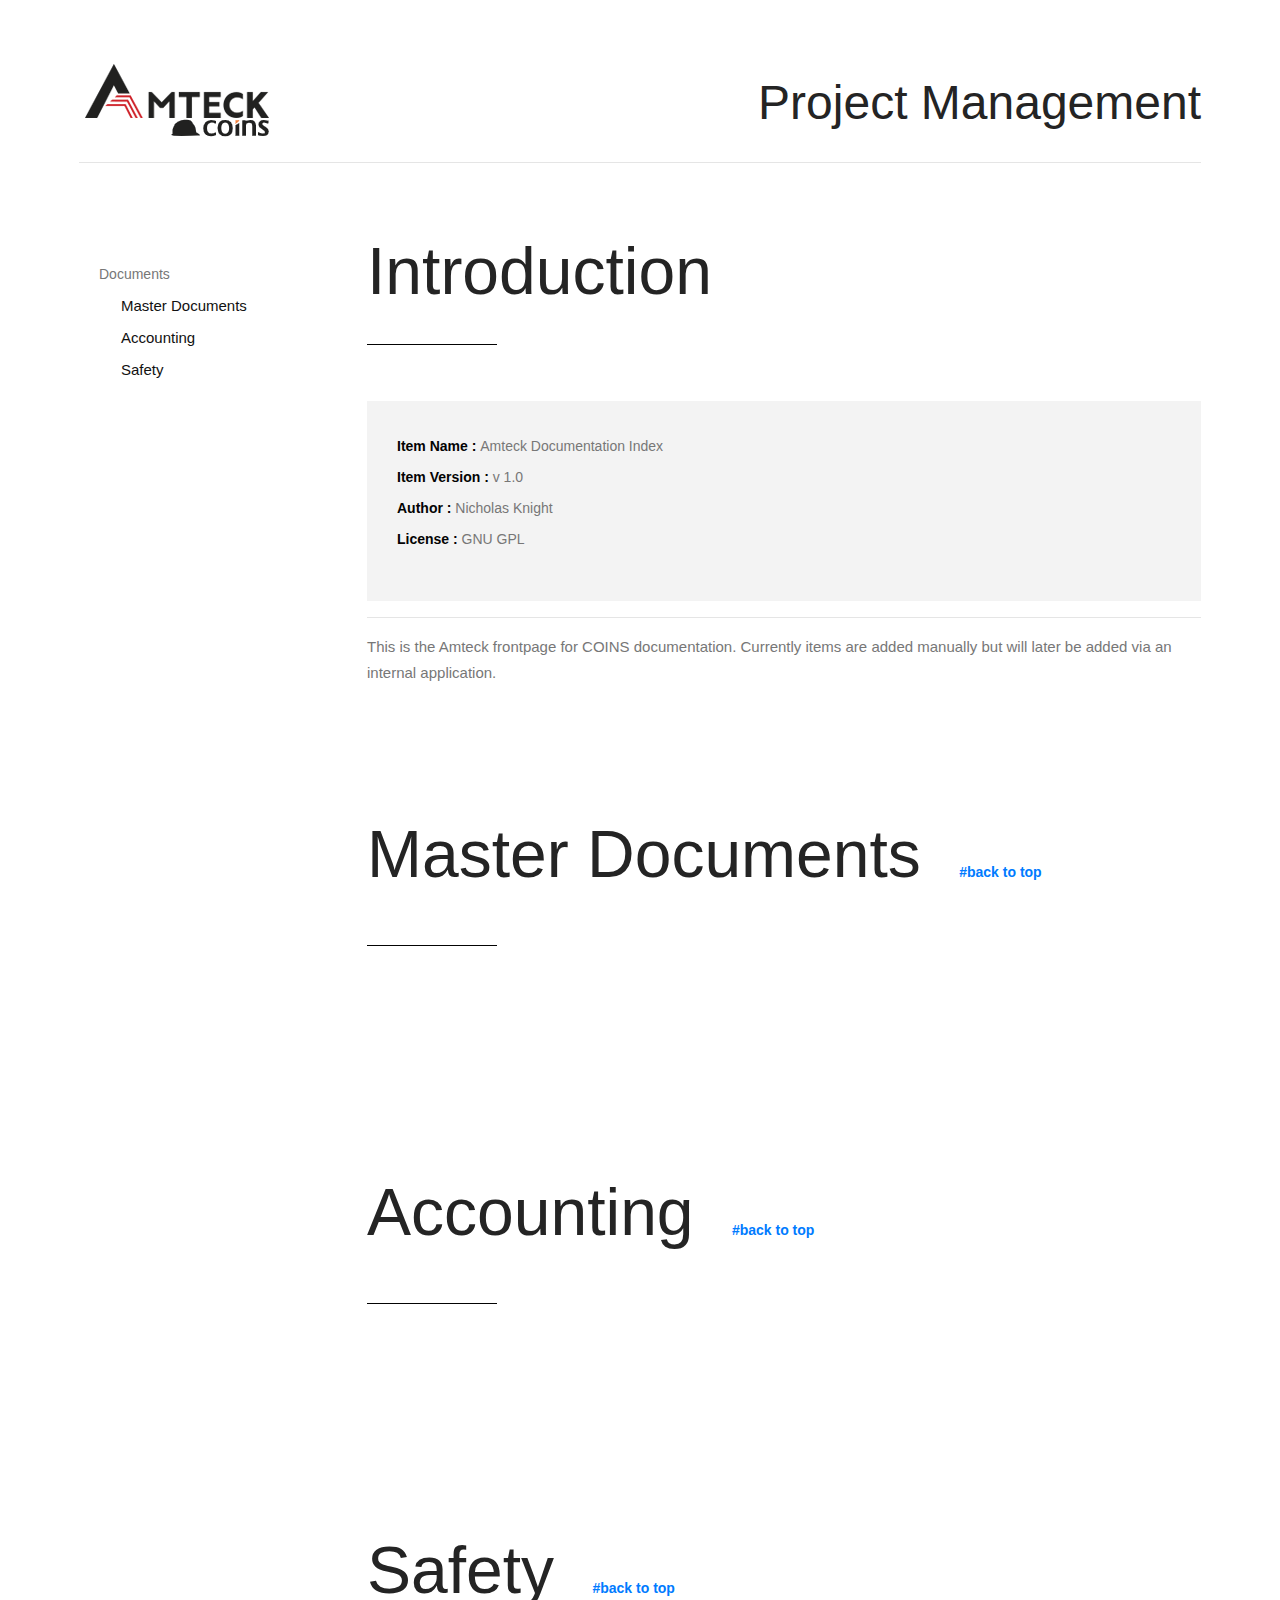
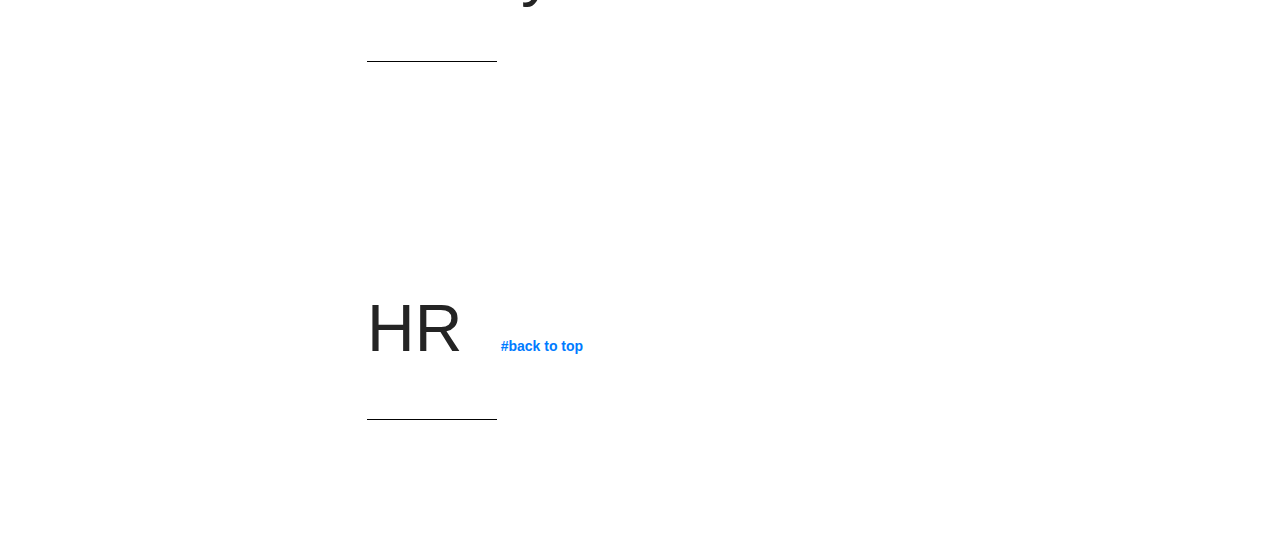
==== pm.html @ 6f6b6039 "sdfs" ====
<!DOCTYPE html>
<!--[if lt IE 7 ]><html class="ie ie6" lang="en"> <![endif]-->
<!--[if IE 7 ]><html class="ie ie7" lang="en"> <![endif]-->
<!--[if IE 8 ]><html class="ie ie8" lang="en"> <![endif]-->
<!--[if (gte IE 9)|!(IE)]><!-->
<html lang="en">
<!--<![endif]-->

<head>

    <meta charset="utf-8">
    <meta http-equiv="X-UA-Compatible" content="IE=edge">
    <meta name="viewport" content="width=device-width, initial-scale=1, maximum-scale=1">
    <meta name="description" content="">
    <meta name="author" content="">
    <meta name="keywords" content="">

    <title>Adding New Documentation | Documentation by Nicholas Knight</title>

    <!-- <base href="https://amteck.github.io/documentation" target="_blank"> -->

    <link rel="shortcut icon" href="images/favicon.ico" type="image/x-icon">

    <link rel="stylesheet" type="text/css" href="fonts/font-awesome-4.3.0/css/font-awesome.min.css">
    <link rel="stylesheet" type="text/css" href="css/stroke.css">
    <link rel="stylesheet" type="text/css" href="css/bootstrap.min.css">
    <link rel="stylesheet" type="text/css" href="css/animate.css">
    <link rel="stylesheet" type="text/css" href="css/prettyPhoto.css">
    <link rel="stylesheet" type="text/css" href="css/style.css">

    <link rel="stylesheet" type="text/css" href="js/syntax-highlighter/styles/shCore.css" media="all">
    <link rel="stylesheet" type="text/css" href="js/syntax-highlighter/styles/shThemeRDark.css" media="all">

    <!-- CUSTOM -->
    <link rel="stylesheet" type="text/css" href="css/custom.css">

    <!-- HTML5 shim and Respond.js for IE8 support of HTML5 elements and media queries -->
    <!--[if lt IE 9]>
      <script src="https://oss.maxcdn.com/html5shiv/3.7.2/html5shiv.min.js"></script>
      <script src="https://oss.maxcdn.com/respond/1.4.2/respond.min.js"></script>
    <![endif]-->

    

</head>

<body>
    <div id="wrapper">
        <div class="container">
            <section id="top" class="section docs-heading">
                <div class="row">
                    <div class="col">
                        <img src="images/logo.png" class="float-left">
                    </div>
                    <div class="col">
                        <div class="big-title float-sm-right">
                            <h1>Project Management</h1>
                        </div>
                    </div>
                </div>
                <hr>
            </section>

            <div class="row">

                <div class="col-md-3">
                    <nav class="docs-sidebar" data-spy="affix" data-offset-top="300" data-offset-bottom="200" role="navigation">
                        <ul class="nav">
                            <li>Documents</li>
                            <li><a href="#md">Master Documents</a></li>
                            <li><a href="#accnt">Accounting</a></li>
                            <li><a href="#safety">Safety</a></li><br><br>
                        </ul>
                    </nav >
                </div>
                <div class="col-md-9">
                    <section class="welcome">

                        <div class="row">
                            <div class="col-md-12 left-align">
                                <h2 class="dark-text">Introduction<hr></h2>
                                <div class="row">

                                    <div class="col-md-12 full">
                                        <div class="intro1">
                                            <ul>
                                                <li><strong>Item Name : </strong>Amteck Documentation Index</li>
                                                <li><strong>Item Version : </strong> v 1.0</li>
                                                <li><strong>Author  : </strong> Nicholas Knight</li>
                                                <li><strong>License : </strong> GNU GPL</li>
                                            </ul>
                                        </div>

                                        <hr>
                                        <div>
                                            <p>This is the Amteck frontpage for COINS documentation. Currently items are added manually but will later be added via an internal application.</p>
                                        </div>
                                    </div>

                                </div>
                                <!-- end row -->
                            </div>
                        </div>
                    </section>

                    <section id="md" class="section">

                        <div class="row">
                            <div class="col-md-12 left-align">
                                <h2 class="dark-text">Master Documents <a href="#top">#back to top</a><hr></h2>
                            </div>
                            <!-- end col -->
                        </div>
                        <!-- end row -->

                        <div class="row">
                            <div class="col-md-4">
                                
                            </div>

                            <div class="col-md-4">
                                
                            </div>

                            <div class="col-md-4">
                                
                            </div>
                            <!-- end col -->
                        </div>
                        <!-- end row -->
                    </section>

                    <section id="accnt" class="section">

                        <div class="row">
                            <div class="col-md-12 left-align">
                                <h2 class="dark-text">Accounting <a href="#top">#back to top</a><hr></h2>
                            </div>
                            <!-- end col -->
                        </div>
                        <!-- end row -->

                        <div class="row">
                            <div class="col-md-4">
                                
                            </div>

                            <div class="col-md-4">
                                
                            </div>

                            <div class="col-md-4">
                                
                            </div>
                            <!-- end col -->
                        </div>
                        <!-- end row -->
                    </section>

                    <section id="safety" class="section">

                        <div class="row">
                            <div class="col-md-12 left-align">
                                <h2 class="dark-text">Safety <a href="#top">#back to top</a><hr></h2>
                            </div>
                            <!-- end col -->
                        </div>
                        <!-- end row -->

                        <div class="row">
                            <div class="col-md-4">
                                
                            </div>

                            <div class="col-md-4">
                                
                            </div>

                            <div class="col-md-4">
                                
                            </div>
                            <!-- end col -->
                        </div>
                        <!-- end row -->
                    </section>

                    <section id="hr" class="section">

                        <div class="row">
                            <div class="col-md-12 left-align">
                                <h2 class="dark-text">HR <a href="#top">#back to top</a><hr></h2>
                            </div>
                            <!-- end col -->
                        </div>
                        <!-- end row -->

                        <div class="row">
                            <div class="col-md-4">
                                
                            </div>

                            <div class="col-md-4">
                                
                            </div>

                            <div class="col-md-4">
                                
                            </div>
                            <!-- end col -->
                        </div>
                        <!-- end row -->
                    </section>

                    <!-- end section -->
                </div>
                <!-- // end .col -->

            </div>
            <!-- // end .row -->

        </div>
        <!-- // end container -->
    </div>







    <!-- end wrapper -->

    <script src="js/jquery.min.js"></script>
    <script src="js/bootstrap.min.js"></script>
    <script src="js/retina.js"></script>
    <script src="js/jquery.fitvids.js"></script>
    <script src="js/wow.js"></script>
    <script src="js/jquery.prettyPhoto.js"></script>

    <!-- CUSTOM PLUGINS -->
    <script src="js/custom.js"></script>
    <script src="js/main.js"></script>

    <script src="js/syntax-highlighter/scripts/shCore.js"></script>
    <script src="js/syntax-highlighter/scripts/shBrushXml.js"></script>
    <script src="js/syntax-highlighter/scripts/shBrushCss.js"></script>
    <script src="js/syntax-highlighter/scripts/shBrushJScript.js"></script>

</body>

</html>
---- css/stroke.css ----
@font-face {
	font-family: 'Stroke-Gap-Icons';
	src: url('../fonts/Stroke-Gap-Icons.eot');
	src: url('../fonts/Stroke-Gap-Icons.svg');
	src: url('../fonts/Stroke-Gap-Icons.ttf');
	src: url('../fonts/Stroke-Gap-Icons.woff');
}
@font-face {
	font-family: 'Stroke-Gap-Icons';
	src: url([data-uri]) format('truetype'),
		 url([data-uri]) format('woff');
	font-weight: normal;
	font-style: normal;
}

.icon {
	font-family: 'Stroke-Gap-Icons';
	speak: none;
	font-style: normal;
	font-weight: normal;
	font-variant: normal;
	text-transform: none;
	line-height: 1;

	/* Better Font Rendering =========== */
	-webkit-font-smoothing: antialiased;
	-moz-osx-font-smoothing: grayscale;
}

.icon-WorldWide:before {
	content: "\e600";
}
.icon-WorldGlobe:before {
	content: "\e601";
}
.icon-Underpants:before {
	content: "\e602";
}
.icon-Tshirt:before {
	content: "\e603";
}
.icon-Trousers:before {
	content: "\e604";
}
.icon-Tie:before {
	content: "\e605";
}
.icon-TennisBall:before {
	content: "\e606";
}
.icon-Telesocpe:before {
	content: "\e607";
}
.icon-Stop:before {
	content: "\e608";
}
.icon-Starship:before {
	content: "\e609";
}
.icon-Starship2:before {
	content: "\e60a";
}
.icon-Speaker:before {
	content: "\e60b";
}
.icon-Speaker2:before {
	content: "\e60c";
}
.icon-Soccer:before {
	content: "\e60d";
}
.icon-Snikers:before {
	content: "\e60e";
}
.icon-Scisors:before {
	content: "\e60f";
}
.icon-Puzzle:before {
	content: "\e610";
}
.icon-Printer:before {
	content: "\e611";
}
.icon-Pool:before {
	content: "\e612";
}
.icon-Podium:before {
	content: "\e613";
}
.icon-Play:before {
	content: "\e614";
}
.icon-Planet:before {
	content: "\e615";
}
.icon-Pause:before {
	content: "\e616";
}
.icon-Next:before {
	content: "\e617";
}
.icon-MusicNote2:before {
	content: "\e618";
}
.icon-MusicNote:before {
	content: "\e619";
}
.icon-MusicMixer:before {
	content: "\e61a";
}
.icon-Microphone:before {
	content: "\e61b";
}
.icon-Medal:before {
	content: "\e61c";
}
.icon-ManFigure:before {
	content: "\e61d";
}
.icon-Magnet:before {
	content: "\e61e";
}
.icon-Like:before {
	content: "\e61f";
}
.icon-Hanger:before {
	content: "\e620";
}
.icon-Handicap:before {
	content: "\e621";
}
.icon-Forward:before {
	content: "\e622";
}
.icon-Footbal:before {
	content: "\e623";
}
.icon-Flag:before {
	content: "\e624";
}
.icon-FemaleFigure:before {
	content: "\e625";
}
.icon-Dislike:before {
	content: "\e626";
}
.icon-DiamondRing:before {
	content: "\e627";
}
.icon-Cup:before {
	content: "\e628";
}
.icon-Crown:before {
	content: "\e629";
}
.icon-Column:before {
	content: "\e62a";
}
.icon-Click:before {
	content: "\e62b";
}
.icon-Cassette:before {
	content: "\e62c";
}
.icon-Bomb:before {
	content: "\e62d";
}
.icon-BatteryLow:before {
	content: "\e62e";
}
.icon-BatteryFull:before {
	content: "\e62f";
}
.icon-Bascketball:before {
	content: "\e630";
}
.icon-Astronaut:before {
	content: "\e631";
}
.icon-WineGlass:before {
	content: "\e632";
}
.icon-Water:before {
	content: "\e633";
}
.icon-Wallet:before {
	content: "\e634";
}
.icon-Umbrella:before {
	content: "\e635";
}
.icon-TV:before {
	content: "\e636";
}
.icon-TeaMug:before {
	content: "\e637";
}
.icon-Tablet:before {
	content: "\e638";
}
.icon-Soda:before {
	content: "\e639";
}
.icon-SodaCan:before {
	content: "\e63a";
}
.icon-SimCard:before {
	content: "\e63b";
}
.icon-Signal:before {
	content: "\e63c";
}
.icon-Shaker:before {
	content: "\e63d";
}
.icon-Radio:before {
	content: "\e63e";
}
.icon-Pizza:before {
	content: "\e63f";
}
.icon-Phone:before {
	content: "\e640";
}
.icon-Notebook:before {
	content: "\e641";
}
.icon-Mug:before {
	content: "\e642";
}
.icon-Mastercard:before {
	content: "\e643";
}
.icon-Ipod:before {
	content: "\e644";
}
.icon-Info:before {
	content: "\e645";
}
.icon-Icecream2:before {
	content: "\e646";
}
.icon-Icecream1:before {
	content: "\e647";
}
.icon-Hourglass:before {
	content: "\e648";
}
.icon-Help:before {
	content: "\e649";
}
.icon-Goto:before {
	content: "\e64a";
}
.icon-Glasses:before {
	content: "\e64b";
}
.icon-Gameboy:before {
	content: "\e64c";
}
.icon-ForkandKnife:before {
	content: "\e64d";
}
.icon-Export:before {
	content: "\e64e";
}
.icon-Exit:before {
	content: "\e64f";
}
.icon-Espresso:before {
	content: "\e650";
}
.icon-Drop:before {
	content: "\e651";
}
.icon-Download:before {
	content: "\e652";
}
.icon-Dollars:before {
	content: "\e653";
}
.icon-Dollar:before {
	content: "\e654";
}
.icon-DesktopMonitor:before {
	content: "\e655";
}
.icon-Corkscrew:before {
	content: "\e656";
}
.icon-CoffeeToGo:before {
	content: "\e657";
}
.icon-Chart:before {
	content: "\e658";
}
.icon-ChartUp:before {
	content: "\e659";
}
.icon-ChartDown:before {
	content: "\e65a";
}
.icon-Calculator:before {
	content: "\e65b";
}
.icon-Bread:before {
	content: "\e65c";
}
.icon-Bourbon:before {
	content: "\e65d";
}
.icon-BottleofWIne:before {
	content: "\e65e";
}
.icon-Bag:before {
	content: "\e65f";
}
.icon-Arrow:before {
	content: "\e660";
}
.icon-Antenna2:before {
	content: "\e661";
}
.icon-Antenna1:before {
	content: "\e662";
}
.icon-Anchor:before {
	content: "\e663";
}
.icon-Wheelbarrow:before {
	content: "\e664";
}
.icon-Webcam:before {
	content: "\e665";
}
.icon-Unlinked:before {
	content: "\e666";
}
.icon-Truck:before {
	content: "\e667";
}
.icon-Timer:before {
	content: "\e668";
}
.icon-Time:before {
	content: "\e669";
}
.icon-StorageBox:before {
	content: "\e66a";
}
.icon-Star:before {
	content: "\e66b";
}
.icon-ShoppingCart:before {
	content: "\e66c";
}
.icon-Shield:before {
	content: "\e66d";
}
.icon-Seringe:before {
	content: "\e66e";
}
.icon-Pulse:before {
	content: "\e66f";
}
.icon-Plaster:before {
	content: "\e670";
}
.icon-Plaine:before {
	content: "\e671";
}
.icon-Pill:before {
	content: "\e672";
}
.icon-PicnicBasket:before {
	content: "\e673";
}
.icon-Phone2:before {
	content: "\e674";
}
.icon-Pencil:before {
	content: "\e675";
}
.icon-Pen:before {
	content: "\e676";
}
.icon-PaperClip:before {
	content: "\e677";
}
.icon-On-Off:before {
	content: "\e678";
}
.icon-Mouse:before {
	content: "\e679";
}
.icon-Megaphone:before {
	content: "\e67a";
}
.icon-Linked:before {
	content: "\e67b";
}
.icon-Keyboard:before {
	content: "\e67c";
}
.icon-House:before {
	content: "\e67d";
}
.icon-Heart:before {
	content: "\e67e";
}
.icon-Headset:before {
	content: "\e67f";
}
.icon-FullShoppingCart:before {
	content: "\e680";
}
.icon-FullScreen:before {
	content: "\e681";
}
.icon-Folder:before {
	content: "\e682";
}
.icon-Floppy:before {
	content: "\e683";
}
.icon-Files:before {
	content: "\e684";
}
.icon-File:before {
	content: "\e685";
}
.icon-FileBox:before {
	content: "\e686";
}
.icon-ExitFullScreen:before {
	content: "\e687";
}
.icon-EmptyBox:before {
	content: "\e688";
}
.icon-Delete:before {
	content: "\e689";
}
.icon-Controller:before {
	content: "\e68a";
}
.icon-Compass:before {
	content: "\e68b";
}
.icon-CompassTool:before {
	content: "\e68c";
}
.icon-ClipboardText:before {
	content: "\e68d";
}
.icon-ClipboardChart:before {
	content: "\e68e";
}
.icon-ChemicalGlass:before {
	content: "\e68f";
}
.icon-CD:before {
	content: "\e690";
}
.icon-Carioca:before {
	content: "\e691";
}
.icon-Car:before {
	content: "\e692";
}
.icon-Book:before {
	content: "\e693";
}
.icon-BigTruck:before {
	content: "\e694";
}
.icon-Bicycle:before {
	content: "\e695";
}
.icon-Wrench:before {
	content: "\e696";
}
.icon-Web:before {
	content: "\e697";
}
.icon-Watch:before {
	content: "\e698";
}
.icon-Volume:before {
	content: "\e699";
}
.icon-Video:before {
	content: "\e69a";
}
.icon-Users:before {
	content: "\e69b";
}
.icon-User:before {
	content: "\e69c";
}
.icon-UploadCLoud:before {
	content: "\e69d";
}
.icon-Typing:before {
	content: "\e69e";
}
.icon-Tools:before {
	content: "\e69f";
}
.icon-Tag:before {
	content: "\e6a0";
}
.icon-Speedometter:before {
	content: "\e6a1";
}
.icon-Share:before {
	content: "\e6a2";
}
.icon-Settings:before {
	content: "\e6a3";
}
.icon-Search:before {
	content: "\e6a4";
}
.icon-Screwdriver:before {
	content: "\e6a5";
}
.icon-Rolodex:before {
	content: "\e6a6";
}
.icon-Ringer:before {
	content: "\e6a7";
}
.icon-Resume:before {
	content: "\e6a8";
}
.icon-Restart:before {
	content: "\e6a9";
}
.icon-PowerOff:before {
	content: "\e6aa";
}
.icon-Pointer:before {
	content: "\e6ab";
}
.icon-Picture:before {
	content: "\e6ac";
}
.icon-OpenedLock:before {
	content: "\e6ad";
}
.icon-Notes:before {
	content: "\e6ae";
}
.icon-Mute:before {
	content: "\e6af";
}
.icon-Movie:before {
	content: "\e6b0";
}
.icon-Microphone2:before {
	content: "\e6b1";
}
.icon-Message:before {
	content: "\e6b2";
}
.icon-MessageRight:before {
	content: "\e6b3";
}
.icon-MessageLeft:before {
	content: "\e6b4";
}
.icon-Menu:before {
	content: "\e6b5";
}
.icon-Media:before {
	content: "\e6b6";
}
.icon-Mail:before {
	content: "\e6b7";
}
.icon-List:before {
	content: "\e6b8";
}
.icon-Layers:before {
	content: "\e6b9";
}
.icon-Key:before {
	content: "\e6ba";
}
.icon-Imbox:before {
	content: "\e6bb";
}
.icon-Eye:before {
	content: "\e6bc";
}
.icon-Edit:before {
	content: "\e6bd";
}
.icon-DSLRCamera:before {
	content: "\e6be";
}
.icon-DownloadCloud:before {
	content: "\e6bf";
}
.icon-CompactCamera:before {
	content: "\e6c0";
}
.icon-Cloud:before {
	content: "\e6c1";
}
.icon-ClosedLock:before {
	content: "\e6c2";
}
.icon-Chart2:before {
	content: "\e6c3";
}
.icon-Bulb:before {
	content: "\e6c4";
}
.icon-Briefcase:before {
	content: "\e6c5";
}
.icon-Blog:before {
	content: "\e6c6";
}
.icon-Agenda:before {
	content: "\e6c7";
}
---- css/prettyPhoto.css ----
div.pp_default .pp_top,div.pp_default .pp_top .pp_middle,div.pp_default .pp_top .pp_left,div.pp_default .pp_top .pp_right,div.pp_default .pp_bottom,div.pp_default .pp_bottom .pp_left,div.pp_default .pp_bottom .pp_middle,div.pp_default .pp_bottom .pp_right{height:13px}
div.pp_default .pp_top .pp_left{background:url(../images/prettyPhoto/default/sprite.png) -78px -93px no-repeat}
div.pp_default .pp_top .pp_middle{background:url(../images/prettyPhoto/default/sprite_x.png) top left repeat-x}
div.pp_default .pp_top .pp_right{background:url(../images/prettyPhoto/default/sprite.png) -112px -93px no-repeat}
div.pp_default .pp_content .ppt{color:#f8f8f8}
div.pp_default .pp_content_container .pp_left{background:url(../images/prettyPhoto/default/sprite_y.png) -7px 0 repeat-y;padding-left:13px}
div.pp_default .pp_content_container .pp_right{background:url(../images/prettyPhoto/default/sprite_y.png) top right repeat-y;padding-right:13px}
div.pp_default .pp_next:hover{background:url(../images/prettyPhoto/default/sprite_next.png) center right no-repeat;cursor:pointer}
div.pp_default .pp_previous:hover{background:url(../images/prettyPhoto/default/sprite_prev.png) center left no-repeat;cursor:pointer}
div.pp_default .pp_expand{background:url(../images/prettyPhoto/default/sprite.png) 0 -29px no-repeat;cursor:pointer;width:28px;height:28px}
div.pp_default .pp_expand:hover{background:url(../images/prettyPhoto/default/sprite.png) 0 -56px no-repeat;cursor:pointer}
div.pp_default .pp_contract{background:url(../images/prettyPhoto/default/sprite.png) 0 -84px no-repeat;cursor:pointer;width:28px;height:28px}
div.pp_default .pp_contract:hover{background:url(../images/prettyPhoto/default/sprite.png) 0 -113px no-repeat;cursor:pointer}
div.pp_default .pp_close{width:30px;height:30px;background:url(../images/prettyPhoto/default/sprite.png) 2px 1px no-repeat;cursor:pointer}
div.pp_default .pp_gallery ul li a{background:url(../images/prettyPhoto/default/default_thumb.png) center center #f8f8f8;border:1px solid #aaa}
div.pp_default .pp_social{margin-top:7px}
div.pp_default .pp_gallery a.pp_arrow_previous,div.pp_default .pp_gallery a.pp_arrow_next{position:static;left:auto}
div.pp_default .pp_nav .pp_play,div.pp_default .pp_nav .pp_pause{background:url(../images/prettyPhoto/default/sprite.png) -51px 1px no-repeat;height:30px;width:30px}
div.pp_default .pp_nav .pp_pause{background-position:-51px -29px}
div.pp_default a.pp_arrow_previous,div.pp_default a.pp_arrow_next{background:url(../images/prettyPhoto/default/sprite.png) -31px -3px no-repeat;height:20px;width:20px;margin:4px 0 0}
div.pp_default a.pp_arrow_next{left:52px;background-position:-82px -3px}
div.pp_default .pp_content_container .pp_details{margin-top:5px}
div.pp_default .pp_nav{clear:none;height:30px;width:110px;position:relative}
div.pp_default .pp_nav .currentTextHolder{font-family:Georgia;font-style:italic;color:#999;font-size:11px;left:75px;line-height:25px;position:absolute;top:2px;margin:0;padding:0 0 0 10px}
div.pp_default .pp_close:hover,div.pp_default .pp_nav .pp_play:hover,div.pp_default .pp_nav .pp_pause:hover,div.pp_default .pp_arrow_next:hover,div.pp_default .pp_arrow_previous:hover{opacity:0.7}
div.pp_default .pp_description{font-size:11px;font-weight:700;line-height:14px;margin:5px 50px 5px 0}
div.pp_default .pp_bottom .pp_left{background:url(../images/prettyPhoto/default/sprite.png) -78px -127px no-repeat}
div.pp_default .pp_bottom .pp_middle{background:url(../images/prettyPhoto/default/sprite_x.png) bottom left repeat-x}
div.pp_default .pp_bottom .pp_right{background:url(../images/prettyPhoto/default/sprite.png) -112px -127px no-repeat}
div.pp_default .pp_loaderIcon{background:url(../images/prettyPhoto/default/loader.gif) center center no-repeat}
div.light_rounded .pp_top .pp_left{background:url(../images/prettyPhoto/light_rounded/sprite.png) -88px -53px no-repeat}
div.light_rounded .pp_top .pp_right{background:url(../images/prettyPhoto/light_rounded/sprite.png) -110px -53px no-repeat}
div.light_rounded .pp_next:hover{background:url(../images/prettyPhoto/light_rounded/btnNext.png) center right no-repeat;cursor:pointer}
div.light_rounded .pp_previous:hover{background:url(../images/prettyPhoto/light_rounded/btnPrevious.png) center left no-repeat;cursor:pointer}
div.light_rounded .pp_expand{background:url(../images/prettyPhoto/light_rounded/sprite.png) -31px -26px no-repeat;cursor:pointer}
div.light_rounded .pp_expand:hover{background:url(../images/prettyPhoto/light_rounded/sprite.png) -31px -47px no-repeat;cursor:pointer}
div.light_rounded .pp_contract{background:url(../images/prettyPhoto/light_rounded/sprite.png) 0 -26px no-repeat;cursor:pointer}
div.light_rounded .pp_contract:hover{background:url(../images/prettyPhoto/light_rounded/sprite.png) 0 -47px no-repeat;cursor:pointer}
div.light_rounded .pp_close{width:75px;height:22px;background:url(../images/prettyPhoto/light_rounded/sprite.png) -1px -1px no-repeat;cursor:pointer}
div.light_rounded .pp_nav .pp_play{background:url(../images/prettyPhoto/light_rounded/sprite.png) -1px -100px no-repeat;height:15px;width:14px}
div.light_rounded .pp_nav .pp_pause{background:url(../images/prettyPhoto/light_rounded/sprite.png) -24px -100px no-repeat;height:15px;width:14px}
div.light_rounded .pp_arrow_previous{background:url(../images/prettyPhoto/light_rounded/sprite.png) 0 -71px no-repeat}
div.light_rounded .pp_arrow_next{background:url(../images/prettyPhoto/light_rounded/sprite.png) -22px -71px no-repeat}
div.light_rounded .pp_bottom .pp_left{background:url(../images/prettyPhoto/light_rounded/sprite.png) -88px -80px no-repeat}
div.light_rounded .pp_bottom .pp_right{background:url(../images/prettyPhoto/light_rounded/sprite.png) -110px -80px no-repeat}
div.dark_rounded .pp_top .pp_left{background:url(../images/prettyPhoto/dark_rounded/sprite.png) -88px -53px no-repeat}
div.dark_rounded .pp_top .pp_right{background:url(../images/prettyPhoto/dark_rounded/sprite.png) -110px -53px no-repeat}
div.dark_rounded .pp_content_container .pp_left{background:url(../images/prettyPhoto/dark_rounded/contentPattern.png) top left repeat-y}
div.dark_rounded .pp_content_container .pp_right{background:url(../images/prettyPhoto/dark_rounded/contentPattern.png) top right repeat-y}
div.dark_rounded .pp_next:hover{background:url(../images/prettyPhoto/dark_rounded/btnNext.png) center right no-repeat;cursor:pointer}
div.dark_rounded .pp_previous:hover{background:url(../images/prettyPhoto/dark_rounded/btnPrevious.png) center left no-repeat;cursor:pointer}
div.dark_rounded .pp_expand{background:url(../images/prettyPhoto/dark_rounded/sprite.png) -31px -26px no-repeat;cursor:pointer}
div.dark_rounded .pp_expand:hover{background:url(../images/prettyPhoto/dark_rounded/sprite.png) -31px -47px no-repeat;cursor:pointer}
div.dark_rounded .pp_contract{background:url(../images/prettyPhoto/dark_rounded/sprite.png) 0 -26px no-repeat;cursor:pointer}
div.dark_rounded .pp_contract:hover{background:url(../images/prettyPhoto/dark_rounded/sprite.png) 0 -47px no-repeat;cursor:pointer}
div.dark_rounded .pp_close{width:75px;height:22px;background:url(../images/prettyPhoto/dark_rounded/sprite.png) -1px -1px no-repeat;cursor:pointer}
div.dark_rounded .pp_description{margin-right:85px;color:#fff}
div.dark_rounded .pp_nav .pp_play{background:url(../images/prettyPhoto/dark_rounded/sprite.png) -1px -100px no-repeat;height:15px;width:14px}
div.dark_rounded .pp_nav .pp_pause{background:url(../images/prettyPhoto/dark_rounded/sprite.png) -24px -100px no-repeat;height:15px;width:14px}
div.dark_rounded .pp_arrow_previous{background:url(../images/prettyPhoto/dark_rounded/sprite.png) 0 -71px no-repeat}
div.dark_rounded .pp_arrow_next{background:url(../images/prettyPhoto/dark_rounded/sprite.png) -22px -71px no-repeat}
div.dark_rounded .pp_bottom .pp_left{background:url(../images/prettyPhoto/dark_rounded/sprite.png) -88px -80px no-repeat}
div.dark_rounded .pp_bottom .pp_right{background:url(../images/prettyPhoto/dark_rounded/sprite.png) -110px -80px no-repeat}
div.dark_rounded .pp_loaderIcon{background:url(../images/prettyPhoto/dark_rounded/loader.gif) center center no-repeat}
div.dark_square .pp_left,div.dark_square .pp_middle,div.dark_square .pp_right,div.dark_square .pp_content{background:#000}
div.dark_square .pp_description{color:#fff;margin:0 85px 0 0}
div.dark_square .pp_loaderIcon{background:url(../images/prettyPhoto/dark_square/loader.gif) center center no-repeat}
div.dark_square .pp_expand{background:url(../images/prettyPhoto/dark_square/sprite.png) -31px -26px no-repeat;cursor:pointer}
div.dark_square .pp_expand:hover{background:url(../images/prettyPhoto/dark_square/sprite.png) -31px -47px no-repeat;cursor:pointer}
div.dark_square .pp_contract{background:url(../images/prettyPhoto/dark_square/sprite.png) 0 -26px no-repeat;cursor:pointer}
div.dark_square .pp_contract:hover{background:url(../images/prettyPhoto/dark_square/sprite.png) 0 -47px no-repeat;cursor:pointer}
div.dark_square .pp_close{width:75px;height:22px;background:url(../images/prettyPhoto/dark_square/sprite.png) -1px -1px no-repeat;cursor:pointer}
div.dark_square .pp_nav{clear:none}
div.dark_square .pp_nav .pp_play{background:url(../images/prettyPhoto/dark_square/sprite.png) -1px -100px no-repeat;height:15px;width:14px}
div.dark_square .pp_nav .pp_pause{background:url(../images/prettyPhoto/dark_square/sprite.png) -24px -100px no-repeat;height:15px;width:14px}
div.dark_square .pp_arrow_previous{background:url(../images/prettyPhoto/dark_square/sprite.png) 0 -71px no-repeat}
div.dark_square .pp_arrow_next{background:url(../images/prettyPhoto/dark_square/sprite.png) -22px -71px no-repeat}
div.dark_square .pp_next:hover{background:url(../images/prettyPhoto/dark_square/btnNext.png) center right no-repeat;cursor:pointer}
div.dark_square .pp_previous:hover{background:url(../images/prettyPhoto/dark_square/btnPrevious.png) center left no-repeat;cursor:pointer}
div.light_square .pp_expand{background:url(../images/prettyPhoto/light_square/sprite.png) -31px -26px no-repeat;cursor:pointer}
div.light_square .pp_expand:hover{background:url(../images/prettyPhoto/light_square/sprite.png) -31px -47px no-repeat;cursor:pointer}
div.light_square .pp_contract{background:url(../images/prettyPhoto/light_square/sprite.png) 0 -26px no-repeat;cursor:pointer}
div.light_square .pp_contract:hover{background:url(../images/prettyPhoto/light_square/sprite.png) 0 -47px no-repeat;cursor:pointer}
div.light_square .pp_close{width:75px;height:22px;background:url(../images/prettyPhoto/light_square/sprite.png) -1px -1px no-repeat;cursor:pointer}
div.light_square .pp_nav .pp_play{background:url(../images/prettyPhoto/light_square/sprite.png) -1px -100px no-repeat;height:15px;width:14px}
div.light_square .pp_nav .pp_pause{background:url(../images/prettyPhoto/light_square/sprite.png) -24px -100px no-repeat;height:15px;width:14px}
div.light_square .pp_arrow_previous{background:url(../images/prettyPhoto/light_square/sprite.png) 0 -71px no-repeat}
div.light_square .pp_arrow_next{background:url(../images/prettyPhoto/light_square/sprite.png) -22px -71px no-repeat}
div.light_square .pp_next:hover{background:url(../images/prettyPhoto/light_square/btnNext.png) center right no-repeat;cursor:pointer}
div.light_square .pp_previous:hover{background:url(../images/prettyPhoto/light_square/btnPrevious.png) center left no-repeat;cursor:pointer}
div.facebook .pp_top .pp_left{background:url(../images/prettyPhoto/facebook/sprite.png) -88px -53px no-repeat}
div.facebook .pp_top .pp_middle{background:url(../images/prettyPhoto/facebook/contentPatternTop.png) top left repeat-x}
div.facebook .pp_top .pp_right{background:url(../images/prettyPhoto/facebook/sprite.png) -110px -53px no-repeat}
div.facebook .pp_content_container .pp_left{background:url(../images/prettyPhoto/facebook/contentPatternLeft.png) top left repeat-y}
div.facebook .pp_content_container .pp_right{background:url(../images/prettyPhoto/facebook/contentPatternRight.png) top right repeat-y}
div.facebook .pp_expand{background:url(../images/prettyPhoto/facebook/sprite.png) -31px -26px no-repeat;cursor:pointer}
div.facebook .pp_expand:hover{background:url(../images/prettyPhoto/facebook/sprite.png) -31px -47px no-repeat;cursor:pointer}
div.facebook .pp_contract{background:url(../images/prettyPhoto/facebook/sprite.png) 0 -26px no-repeat;cursor:pointer}
div.facebook .pp_contract:hover{background:url(../images/prettyPhoto/facebook/sprite.png) 0 -47px no-repeat;cursor:pointer}
div.facebook .pp_close{width:22px;height:22px;background:url(../images/prettyPhoto/facebook/sprite.png) -1px -1px no-repeat;cursor:pointer}
div.facebook .pp_description{margin:0 37px 0 0}
div.facebook .pp_loaderIcon{background:url(../images/prettyPhoto/facebook/loader.gif) center center no-repeat}
div.facebook .pp_arrow_previous{background:url(../images/prettyPhoto/facebook/sprite.png) 0 -71px no-repeat;height:22px;margin-top:0;width:22px}
div.facebook .pp_arrow_previous.disabled{background-position:0 -96px;cursor:default}
div.facebook .pp_arrow_next{background:url(../images/prettyPhoto/facebook/sprite.png) -32px -71px no-repeat;height:22px;margin-top:0;width:22px}
div.facebook .pp_arrow_next.disabled{background-position:-32px -96px;cursor:default}
div.facebook .pp_nav{margin-top:0}
div.facebook .pp_nav p{font-size:15px;padding:0 3px 0 4px}
div.facebook .pp_nav .pp_play{background:url(../images/prettyPhoto/facebook/sprite.png) -1px -123px no-repeat;height:22px;width:22px}
div.facebook .pp_nav .pp_pause{background:url(../images/prettyPhoto/facebook/sprite.png) -32px -123px no-repeat;height:22px;width:22px}
div.facebook .pp_next:hover{background:url(../images/prettyPhoto/facebook/btnNext.png) center right no-repeat;cursor:pointer}
div.facebook .pp_previous:hover{background:url(../images/prettyPhoto/facebook/btnPrevious.png) center left no-repeat;cursor:pointer}
div.facebook .pp_bottom .pp_left{background:url(../images/prettyPhoto/facebook/sprite.png) -88px -80px no-repeat}
div.facebook .pp_bottom .pp_middle{background:url(../images/prettyPhoto/facebook/contentPatternBottom.png) top left repeat-x}
div.facebook .pp_bottom .pp_right{background:url(../images/prettyPhoto/facebook/sprite.png) -110px -80px no-repeat}
div.pp_pic_holder a:focus{outline:none}
div.pp_overlay{background:#000;display:none;left:0;position:absolute;top:0;width:100%;z-index:9500}
div.pp_pic_holder{display:none;position:absolute;width:100px;z-index:10000}
.pp_content{height:40px;min-width:40px}
* html .pp_content{width:40px}
.pp_content_container{position:relative;text-align:left;width:100%}
.pp_content_container .pp_left{padding-left:20px}
.pp_content_container .pp_right{padding-right:20px}
.pp_content_container .pp_details{float:left;margin:10px 0 2px}
.pp_description{display:none;margin:0}
.pp_social{float:left;margin:0}
.pp_social .facebook{float:left;margin-left:5px;width:55px;overflow:hidden}
.pp_social .twitter{float:left}
.pp_nav{clear:right;float:left;margin:3px 10px 0 0}
.pp_nav p{float:left;white-space:nowrap;margin:2px 4px}
.pp_nav .pp_play,.pp_nav .pp_pause{float:left;margin-right:4px;text-indent:-10000px}
a.pp_arrow_previous,a.pp_arrow_next{display:block;float:left;height:15px;margin-top:3px;overflow:hidden;text-indent:-10000px;width:14px}
.pp_hoverContainer{position:absolute;top:0;width:100%;z-index:2000}
.pp_gallery{display:none;left:50%;margin-top:-50px;position:absolute;z-index:10000}
.pp_gallery div{float:left;overflow:hidden;position:relative}
.pp_gallery ul{float:left;height:35px;position:relative;white-space:nowrap;margin:0 0 0 5px;padding:0}
.pp_gallery ul a{border:1px rgba(0,0,0,0.5) solid;display:block;float:left;height:33px;overflow:hidden}
.pp_gallery ul a img{border:0}
.pp_gallery li{display:block;float:left;margin:0 5px 0 0;padding:0}
.pp_gallery li.default a{background:url(../images/prettyPhoto/facebook/default_thumbnail.gif) 0 0 no-repeat;display:block;height:33px;width:50px}
.pp_gallery .pp_arrow_previous,.pp_gallery .pp_arrow_next{margin-top:7px!important}
a.pp_next{background:url(../images/prettyPhoto/light_rounded/btnNext.png) 10000px 10000px no-repeat;display:block;float:right;height:100%;text-indent:-10000px;width:49%}
a.pp_previous{background:url(../images/prettyPhoto/light_rounded/btnNext.png) 10000px 10000px no-repeat;display:block;float:left;height:100%;text-indent:-10000px;width:49%}
a.pp_expand,a.pp_contract{cursor:pointer;display:none;height:20px;position:absolute;right:30px;text-indent:-10000px;top:10px;width:20px;z-index:20000}
a.pp_close{position:absolute;right:0;top:0;display:block;line-height:22px;text-indent:-10000px}
.pp_loaderIcon{display:block;height:24px;left:50%;position:absolute;top:50%;width:24px;margin:-12px 0 0 -12px}
#pp_full_res{line-height:1!important}
#pp_full_res .pp_inline{text-align:left}
#pp_full_res .pp_inline p{margin:0 0 15px}
div.ppt{color:#fff;display:none;font-size:17px;z-index:9999;margin:0 0 5px 15px}
div.pp_default .pp_content,div.light_rounded .pp_content{background-color:#fff}
div.pp_default #pp_full_res .pp_inline,div.light_rounded .pp_content .ppt,div.light_rounded #pp_full_res .pp_inline,div.light_square .pp_content .ppt,div.light_square #pp_full_res .pp_inline,div.facebook .pp_content .ppt,div.facebook #pp_full_res .pp_inline{color:#000}
div.pp_default .pp_gallery ul li a:hover,div.pp_default .pp_gallery ul li.selected a,.pp_gallery ul a:hover,.pp_gallery li.selected a{border-color:#fff}
div.pp_default .pp_details,div.light_rounded .pp_details,div.dark_rounded .pp_details,div.dark_square .pp_details,div.light_square .pp_details,div.facebook .pp_details{position:relative}
div.light_rounded .pp_top .pp_middle,div.light_rounded .pp_content_container .pp_left,div.light_rounded .pp_content_container .pp_right,div.light_rounded .pp_bottom .pp_middle,div.light_square .pp_left,div.light_square .pp_middle,div.light_square .pp_right,div.light_square .pp_content,div.facebook .pp_content{background:#fff}
div.light_rounded .pp_description,div.light_square .pp_description{margin-right:85px}
div.light_rounded .pp_gallery a.pp_arrow_previous,div.light_rounded .pp_gallery a.pp_arrow_next,div.dark_rounded .pp_gallery a.pp_arrow_previous,div.dark_rounded .pp_gallery a.pp_arrow_next,div.dark_square .pp_gallery a.pp_arrow_previous,div.dark_square .pp_gallery a.pp_arrow_next,div.light_square .pp_gallery a.pp_arrow_previous,div.light_square .pp_gallery a.pp_arrow_next{margin-top:12px!important}
div.light_rounded .pp_arrow_previous.disabled,div.dark_rounded .pp_arrow_previous.disabled,div.dark_square .pp_arrow_previous.disabled,div.light_square .pp_arrow_previous.disabled{background-position:0 -87px;cursor:default}
div.light_rounded .pp_arrow_next.disabled,div.dark_rounded .pp_arrow_next.disabled,div.dark_square .pp_arrow_next.disabled,div.light_square .pp_arrow_next.disabled{background-position:-22px -87px;cursor:default}
div.light_rounded .pp_loaderIcon,div.light_square .pp_loaderIcon{background:url(../images/prettyPhoto/light_rounded/loader.gif) center center no-repeat}
div.dark_rounded .pp_top .pp_middle,div.dark_rounded .pp_content,div.dark_rounded .pp_bottom .pp_middle{background:url(../images/prettyPhoto/dark_rounded/contentPattern.png) top left repeat}
div.dark_rounded .currentTextHolder,div.dark_square .currentTextHolder{color:#c4c4c4}
div.dark_rounded #pp_full_res .pp_inline,div.dark_square #pp_full_res .pp_inline{color:#fff}
.pp_top,.pp_bottom{height:20px;position:relative}
* html .pp_top,* html .pp_bottom{padding:0 20px}
.pp_top .pp_left,.pp_bottom .pp_left{height:20px;left:0;position:absolute;width:20px}
.pp_top .pp_middle,.pp_bottom .pp_middle{height:20px;left:20px;position:absolute;right:20px}
* html .pp_top .pp_middle,* html .pp_bottom .pp_middle{left:0;position:static}
.pp_top .pp_right,.pp_bottom .pp_right{height:20px;left:auto;position:absolute;right:0;top:0;width:20px}
.pp_fade,.pp_gallery li.default a img{display:none}
---- css/style.css ----
/* ----------------------------------------------------

    File Name: style.css
    Template Name: Documentation
    Created By: Surjith S M
    http://themeforest.net/user/surjithctly

    1. IMPORT
    2. SKELETON

------------------------------------------------------- */
/* ----------------------------------------------------
    IMPORT
------------------------------------------------------- */

@import url(http://fonts.googleapis.com/css?family=Lato:400,100,100italic,300,300italic,400italic,700,700italic,900,900italic);
/* ----------------------------------------------------
    SKELETON
------------------------------------------------------- */

body {
    background: #fff;
    color: #777777;
    font-size: 14px;
    line-height: 31px;
    letter-spacing: 0;
    font-weight: 400;
    padding: 0;
}

h1,
h2,
h3,
h4,
h5,
h6 {
    letter-spacing: 0px;
    font-weight: normal;
    position: relative;
    padding: 0 0 10px 0;
    font-weight: normal;
    line-height: 1.8;
    color: #242424;
}

h1 {
    font-size: 22px;
}

h2 {
    font-size: 20px;
}

h3 {
    font-size: 18px;
}

h4 {
    font-size: 21px;
}

h5 {
    font-size: 14px;
}

h6 {
    font-size: 14px;
}

h1 a,
h2 a,
h3 a,
h4 a,
h5 a,
h6 a {
    text-decoration: none !important;
}

p {
    font-size: 15px;
    font-weight: 400;
    line-height: 26px;
    letter-spacing: 0;
    margin-top: 15px;
}

img.aligncenter {
    display: block;
    text-align: center;
    display: block;
    margin: 0 auto 20px auto;
    padding: 0px;
    border: 0px;
    background: none;
}

ul {
    padding: 0;
    list-style: none;
}

ol li ul li {
    padding-left: 20px;
}

img.alignleft {
    float: left;
    margin: 6px 20px 6px 0;
    display: inline;
    border: 0px;
    background: none;
    padding: 0;
    display: block;
}

img.alignright {
    padding: 0;
    float: right;
    margin: 6px 0 6px 20px;
    border: 0px;
    display: block;
    background: none;
}

blockquote {
    font-size: 16px;
    line-height: 32px;
    font-family: 'Droid Serif', Georgia, "Times New Roman", serif;
    font-weight: normal;
    font-style: italic;
    position: relative;
    width: auto;
}

blockquote small {
    display: block;
    margin-top: 20px;
}

pre {
    line-height: 18px;
    margin-bottom: 18px;
}

.btn,
a {
    outline: 0 !important;
    text-decoration: none !important;
}

ins {
    text-decoration: none;
}

sup {
    bottom: 1ex;
}

sub {
    top: .5ex;
}

p {
    padding: 0 0 20px 0;
}

.check li:before {
    content: "\f00c";
    font-family: "FontAwesome";
    font-size: 16px;
    left: 0;
    color: #242424;
    padding-right: 5px;
    position: relative;
    top: 2px;
}

.check li {
    font-size: 14px;
    list-style: none;
    margin-bottom: 4px;
}

.check {
    margin-left: 0;
    padding-left: 0
}

.section {
    padding: 100px 0;
    position: relative;
    display: block;
}

.white {
    background-color: #ffffff;
}

strong {
    color: #030303;
}

.grey {
    background-color: #f3f3f3;
}

.big-title h1 {
    font-size: 48px;
    font-weight: 300;
    margin-bottom: 0;
    text-transform: capitalize;
    padding-bottom: 0;
}

.dark-text {
    font-size: 4.125rem;
    line-height: 4.063rem;
    font-weight: 300;
}

h4 a {
    font-size: 14px;
    font-weight: bold;
}

.dark-text a {
    font-size: 14px;
    font-weight: bold;
    padding-left: 20px;
}

.dark-text hr {
    width: 130px;
    margin-left: 0;
    margin-top: 40px;
    border-width: 1px;
    border-color: #030303;
}

.intro {
    padding: 20px;
}

.intro1 {
    margin-top: 22px;
    padding: 30px 0px;
    background-color: #f3f3f3;
}

.intro1 li {
    list-style: none;
}

.intro1 a {
    color: #0E97EE !important;
}

.intro a {
    color: #030303;
    font-weight: 400;
    font-size: 16px;
}

.lead {
    text-transform: capitalize;
}

.left-align img {
    margin-top: 20px;
}

.drop-caps p:first-child::first-letter {
    color: #030303;
    display: block;
    float: left;
    font-size: 75px;
    line-height: 60px;
    text-transform: uppercase;
    margin-right: 10px;
    margin-top: 5px;
    padding: 4px;
}

.drop-caps.full p:first-child::first-letter {
    background: #030303 none repeat scroll 0 0 !important;
    color: #ffffff;
    margin-right: 15px;
    padding: 20px;
    font-size: 36px;
    font-family: Georgia;
    border-radius: 5px;
}

mark {
    background-color: #0E97EE;
    color: #ffffff;
    padding: 0 10px;
}

a:focus,
a:hover {
    color: #0E97EE;
}

.intro2 i {
    padding-right: 10px;
    font-size: 21px;
}

.intro2 {
    background-color: #0E97EE;
    border: 2px solid #2187BB;
    border-radius: 5px;
    color: #ffffff;
    font-style: italic;
    padding: 10px 20px;
}

.intro2 p {
    padding: 0;
}

.intro2 a {
    color: #ffffff;
    font-weight: bold;
}

.intro1 ul {
    padding: 0 30px;
}

.btn-primary {
    background-color: #0E97EE;
    border: 1px solid #2187BB;
}

.btn-primary:hover {
    background-color: #2187BB;
    border: 1px solid #0E97EE;
}

.btn-info {
    background-color: #545454;
    border: 1px solid #656565;
}

.btn-info:hover {
    background-color: #656565;
    border: 1px solid #545454;
}

.navbar-inverse .navbar-nav > .active > a,
.navbar-inverse .navbar-nav > .active > a:hover,
.navbar-inverse .navbar-nav > .active > a:focus {
    background-color: #0E97EE;
    color: #fff;
}

.navbar-inverse {
    background-color: #030303;
    border: 0;
}

.navbar-inverse li.btn {
    border-radius: 0 !important;
    padding: 0;
}

.navbar-inverse li.btn a {
    color: #ffffff !important;
}
---- js/syntax-highlighter/styles/shCore.css ----
/**
 * SyntaxHighlighter
 * http://alexgorbatchev.com/SyntaxHighlighter
 *
 * SyntaxHighlighter is donationware. If you are using it, please donate.
 * http://alexgorbatchev.com/SyntaxHighlighter/donate.html
 *
 * @version
 * 3.0.83 (July 02 2010)
 * 
 * @copyright
 * Copyright (C) 2004-2010 Alex Gorbatchev.
 *
 * @license
 * Dual licensed under the MIT and GPL licenses.
 */
.syntaxhighlighter a,
.syntaxhighlighter div,
.syntaxhighlighter code,
.syntaxhighlighter table,
.syntaxhighlighter table td,
.syntaxhighlighter table tr,
.syntaxhighlighter table tbody,
.syntaxhighlighter table thead,
.syntaxhighlighter table caption,
.syntaxhighlighter textarea {
  -moz-border-radius: 0 0 0 0 !important;
  -webkit-border-radius: 0 0 0 0 !important;
  background: none !important;
  border: 0 !important;
  bottom: auto !important;
  float: none !important;
  height: auto !important;
  left: auto !important;
  line-height: 1.1em !important;
  margin: 0 !important;
  outline: 0 !important;
  overflow: visible !important;
  padding: 0 !important;
  position: static !important;
  right: auto !important;
  text-align: left !important;
  top: auto !important;
  vertical-align: baseline !important;
  width: auto !important;
  box-sizing: content-box !important;
  font-family: "Consolas", "Bitstream Vera Sans Mono", "Courier New", Courier, monospace !important;
  font-weight: normal !important;
  font-style: normal !important;
  font-size: 1em !important;
  min-height: inherit !important;
  min-height: auto !important;
}

.syntaxhighlighter {
  width: 100% !important;
  margin: 1em 0 1em 0 !important;
  position: relative !important;
  overflow: auto !important;
  font-size: 1em !important;
}
.syntaxhighlighter.source {
  overflow: hidden !important;
}
.syntaxhighlighter .bold {
  font-weight: bold !important;
}
.syntaxhighlighter .italic {
  font-style: italic !important;
}
.syntaxhighlighter .line {
  white-space: pre !important;
}
.syntaxhighlighter table {
  width: 100% !important;
}
.syntaxhighlighter table caption {
  text-align: left !important;
  padding: .5em 0 0.5em 1em !important;
}
.syntaxhighlighter table td.code {
  width: 100% !important;
}
.syntaxhighlighter table td.code .container {
  position: relative !important;
}
.syntaxhighlighter table td.code .container textarea {
  box-sizing: border-box !important;
  position: absolute !important;
  left: 0 !important;
  top: 0 !important;
  width: 100% !important;
  height: 100% !important;
  border: none !important;
  background: white !important;
  padding-left: 1em !important;
  overflow: hidden !important;
  white-space: pre !important;
}
.syntaxhighlighter table td.gutter .line {
  text-align: right !important;
  padding: 0 0.5em 0 1em !important;
}
.syntaxhighlighter table td.code .line {
  padding: 0 1em !important;
}
.syntaxhighlighter.nogutter td.code .container textarea, .syntaxhighlighter.nogutter td.code .line {
  padding-left: 0em !important;
}
.syntaxhighlighter.show {
  display: block !important;
}
.syntaxhighlighter.collapsed table {
  display: none !important;
}
.syntaxhighlighter.collapsed .toolbar {
  padding: 0.1em 0.8em 0em 0.8em !important;
  font-size: 1em !important;
  position: static !important;
  width: auto !important;
  height: auto !important;
}
.syntaxhighlighter.collapsed .toolbar span {
  display: inline !important;
  margin-right: 1em !important;
}
.syntaxhighlighter.collapsed .toolbar span a {
  padding: 0 !important;
  display: none !important;
}
.syntaxhighlighter.collapsed .toolbar span a.expandSource {
  display: inline !important;
}
.syntaxhighlighter .toolbar {
  position: absolute !important;
  right: 1px !important;
  top: 1px !important;
  width: 11px !important;
  height: 11px !important;
  font-size: 10px !important;
  z-index: 10 !important;
}
.syntaxhighlighter .toolbar span.title {
  display: inline !important;
}
.syntaxhighlighter .toolbar a {
  display: block !important;
  text-align: center !important;
  text-decoration: none !important;
  padding-top: 1px !important;
}
.syntaxhighlighter .toolbar a.expandSource {
  display: none !important;
}
.syntaxhighlighter.ie {
  font-size: .9em !important;
  padding: 1px 0 1px 0 !important;
}
.syntaxhighlighter.ie .toolbar {
  line-height: 8px !important;
}
.syntaxhighlighter.ie .toolbar a {
  padding-top: 0px !important;
}
.syntaxhighlighter.printing .line.alt1 .content,
.syntaxhighlighter.printing .line.alt2 .content,
.syntaxhighlighter.printing .line.highlighted .number,
.syntaxhighlighter.printing .line.highlighted.alt1 .content,
.syntaxhighlighter.printing .line.highlighted.alt2 .content {
  background: none !important;
}
.syntaxhighlighter.printing .line .number {
  color: #bbbbbb !important;
}
.syntaxhighlighter.printing .line .content {
  color: black !important;
}
.syntaxhighlighter.printing .toolbar {
  display: none !important;
}
.syntaxhighlighter.printing a {
  text-decoration: none !important;
}
.syntaxhighlighter.printing .plain, .syntaxhighlighter.printing .plain a {
  color: black !important;
}
.syntaxhighlighter.printing .comments, .syntaxhighlighter.printing .comments a {
  color: #008200 !important;
}
.syntaxhighlighter.printing .string, .syntaxhighlighter.printing .string a {
  color: blue !important;
}
.syntaxhighlighter.printing .keyword {
  color: #006699 !important;
  font-weight: bold !important;
}
.syntaxhighlighter.printing .preprocessor {
  color: gray !important;
}
.syntaxhighlighter.printing .variable {
  color: #aa7700 !important;
}
.syntaxhighlighter.printing .value {
  color: #009900 !important;
}
.syntaxhighlighter.printing .functions {
  color: #ff1493 !important;
}
.syntaxhighlighter.printing .constants {
  color: #0066cc !important;
}
.syntaxhighlighter.printing .script {
  font-weight: bold !important;
}
.syntaxhighlighter.printing .color1, .syntaxhighlighter.printing .color1 a {
  color: gray !important;
}
.syntaxhighlighter.printing .color2, .syntaxhighlighter.printing .color2 a {
  color: #ff1493 !important;
}
.syntaxhighlighter.printing .color3, .syntaxhighlighter.printing .color3 a {
  color: red !important;
}
.syntaxhighlighter.printing .break, .syntaxhighlighter.printing .break a {
  color: black !important;
}
---- js/syntax-highlighter/styles/shThemeRDark.css ----
/**
 * SyntaxHighlighter
 * http://alexgorbatchev.com/SyntaxHighlighter
 *
 * SyntaxHighlighter is donationware. If you are using it, please donate.
 * http://alexgorbatchev.com/SyntaxHighlighter/donate.html
 *
 * @version
 * 3.0.83 (July 02 2010)
 * 
 * @copyright
 * Copyright (C) 2004-2010 Alex Gorbatchev.
 *
 * @license
 * Dual licensed under the MIT and GPL licenses.
 */
.syntaxhighlighter {
  background-color: #1b2426 !important;
}
.syntaxhighlighter .line.alt1 {
  background-color: #1b2426 !important;
}
.syntaxhighlighter .line.alt2 {
  background-color: #1b2426 !important;
}
.syntaxhighlighter .line.highlighted.alt1, .syntaxhighlighter .line.highlighted.alt2 {
  background-color: #323e41 !important;
}
.syntaxhighlighter .line.highlighted.number {
  color: #b9bdb6 !important;
}
.syntaxhighlighter table caption {
  color: #b9bdb6 !important;
}
.syntaxhighlighter .gutter {
  color: #afafaf !important;
}
.syntaxhighlighter .gutter .line {
  border-right: 3px solid #435a5f !important;
}
.syntaxhighlighter .gutter .line.highlighted {
  background-color: #435a5f !important;
  color: #1b2426 !important;
}
.syntaxhighlighter.printing .line .content {
  border: none !important;
}
.syntaxhighlighter.collapsed {
  overflow: visible !important;
}
.syntaxhighlighter.collapsed .toolbar {
  color: #5ba1cf !important;
  background: black !important;
  border: 1px solid #435a5f !important;
}
.syntaxhighlighter.collapsed .toolbar a {
  color: #5ba1cf !important;
}
.syntaxhighlighter.collapsed .toolbar a:hover {
  color: #5ce638 !important;
}
.syntaxhighlighter .toolbar {
  color: white !important;
  background: #435a5f !important;
  border: none !important;
}
.syntaxhighlighter .toolbar a {
  color: white !important;
}
.syntaxhighlighter .toolbar a:hover {
  color: #e0e8ff !important;
}
.syntaxhighlighter .plain, .syntaxhighlighter .plain a {
  color: #b9bdb6 !important;
}
.syntaxhighlighter .comments, .syntaxhighlighter .comments a {
  color: #878a85 !important;
}
.syntaxhighlighter .string, .syntaxhighlighter .string a {
  color: #5ce638 !important;
}
.syntaxhighlighter .keyword {
  color: #5ba1cf !important;
}
.syntaxhighlighter .preprocessor {
  color: #435a5f !important;
}
.syntaxhighlighter .variable {
  color: #ffaa3e !important;
}
.syntaxhighlighter .value {
  color: #009900 !important;
}
.syntaxhighlighter .functions {
  color: #ffaa3e !important;
}
.syntaxhighlighter .constants {
  color: #e0e8ff !important;
}
.syntaxhighlighter .script {
  font-weight: bold !important;
  color: #5ba1cf !important;
  background-color: none !important;
}
.syntaxhighlighter .color1, .syntaxhighlighter .color1 a {
  color: #e0e8ff !important;
}
.syntaxhighlighter .color2, .syntaxhighlighter .color2 a {
  color: white !important;
}
.syntaxhighlighter .color3, .syntaxhighlighter .color3 a {
  color: #ffaa3e !important;
}
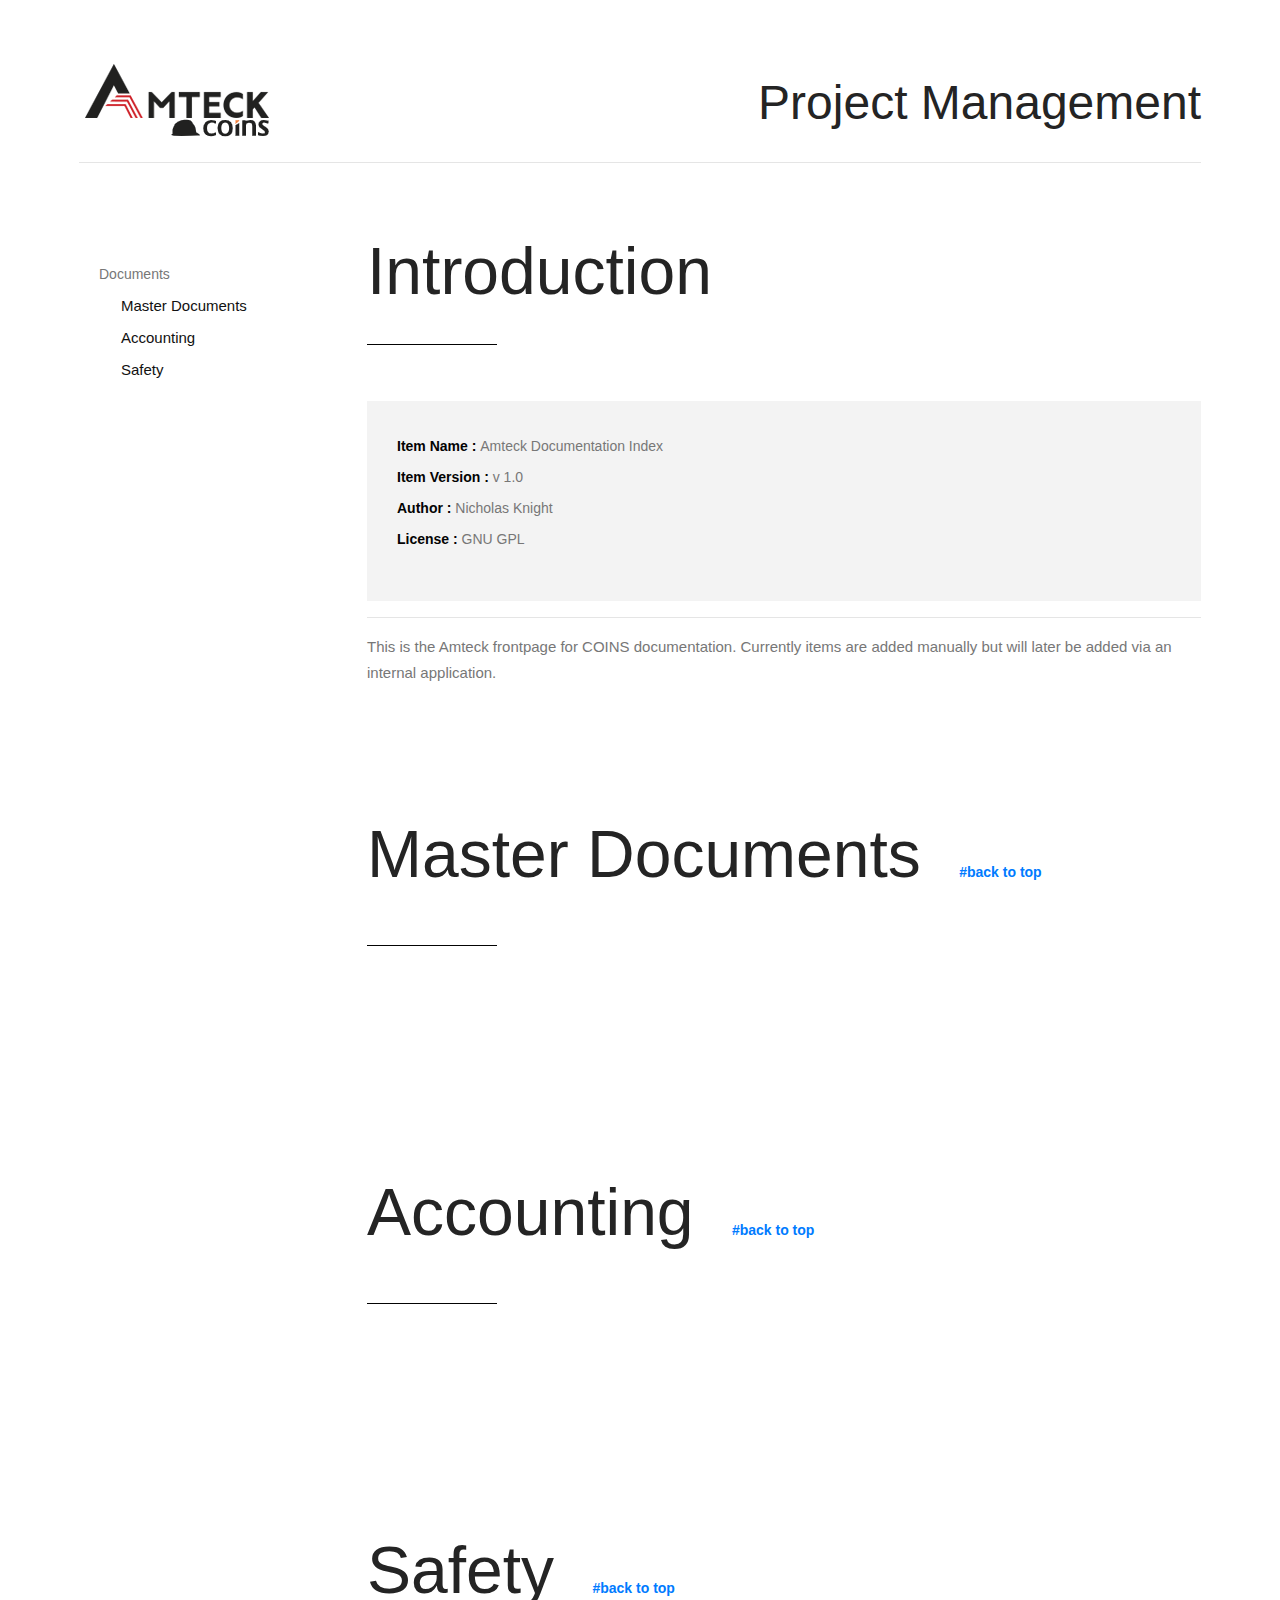
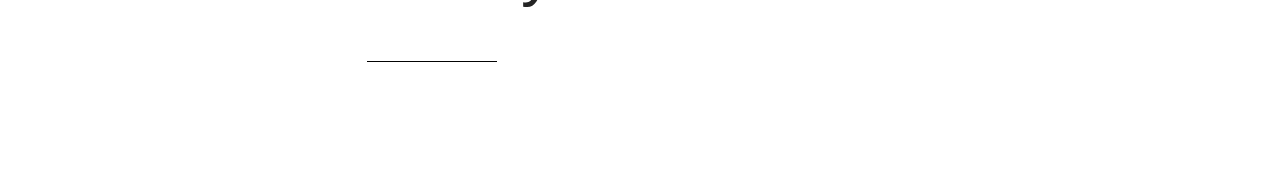
==== commit 2c9f413c: "asdfadf" ====
--- a/pm.html
+++ b/pm.html
@@ -184,33 +184,6 @@
                         <!-- end row -->
                     </section>
 
-                    <section id="hr" class="section">
-
-                        <div class="row">
-                            <div class="col-md-12 left-align">
-                                <h2 class="dark-text">HR <a href="#top">#back to top</a><hr></h2>
-                            </div>
-                            <!-- end col -->
-                        </div>
-                        <!-- end row -->
-
-                        <div class="row">
-                            <div class="col-md-4">
-                                
-                            </div>
-
-                            <div class="col-md-4">
-                                
-                            </div>
-
-                            <div class="col-md-4">
-                                
-                            </div>
-                            <!-- end col -->
-                        </div>
-                        <!-- end row -->
-                    </section>
-
                     <!-- end section -->
                 </div>
                 <!-- // end .col -->
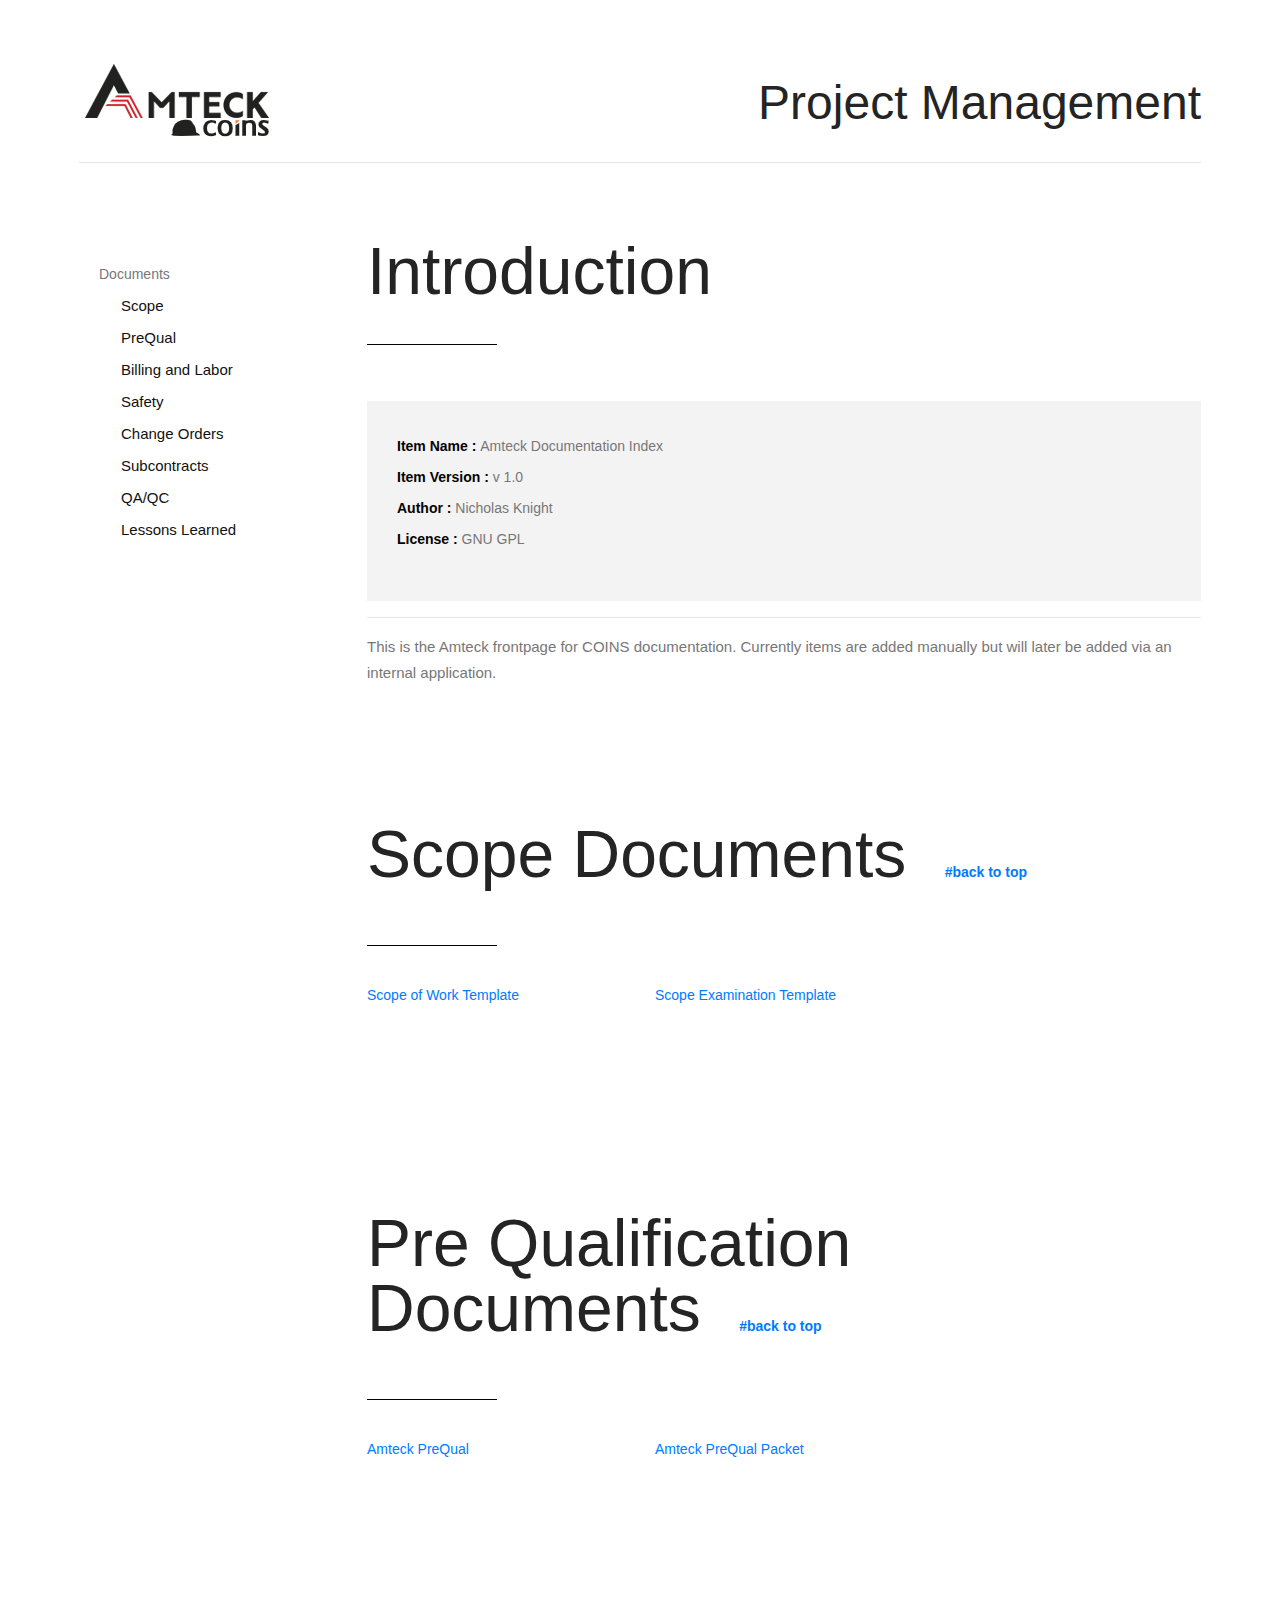
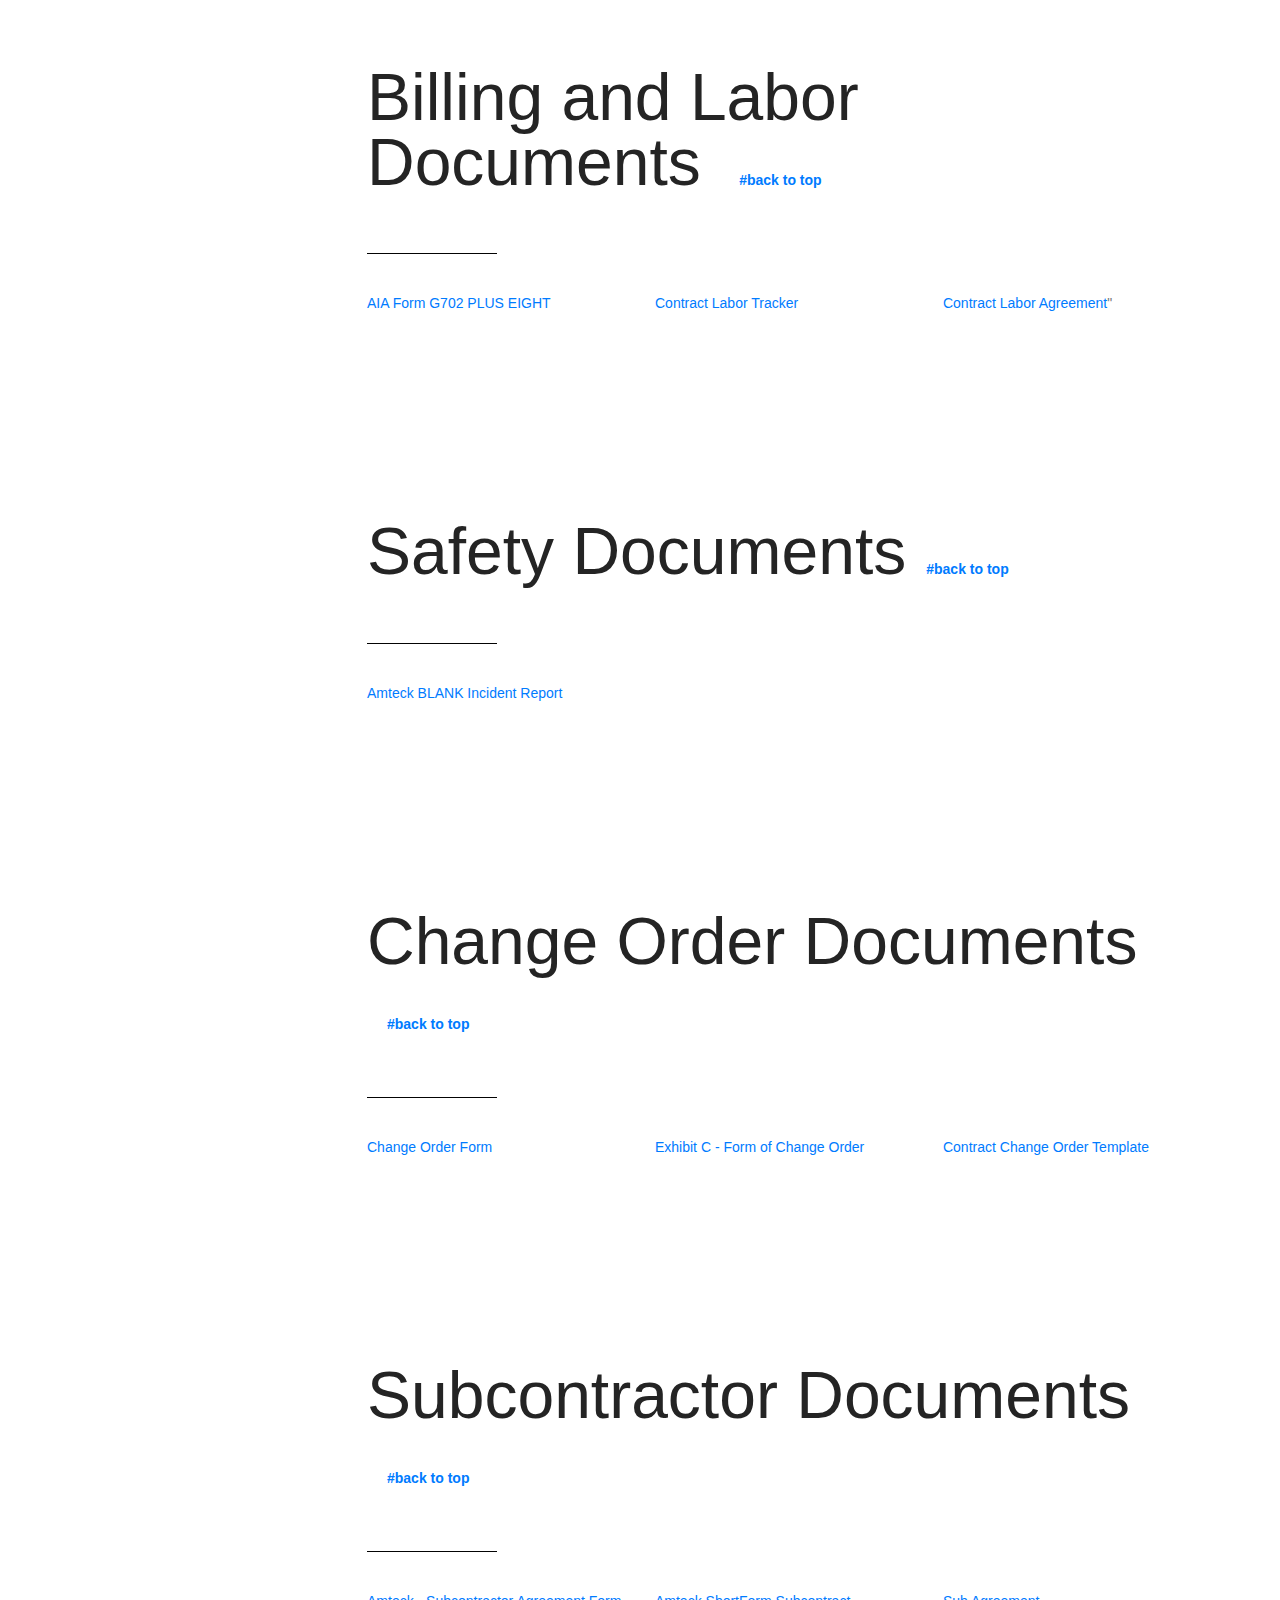
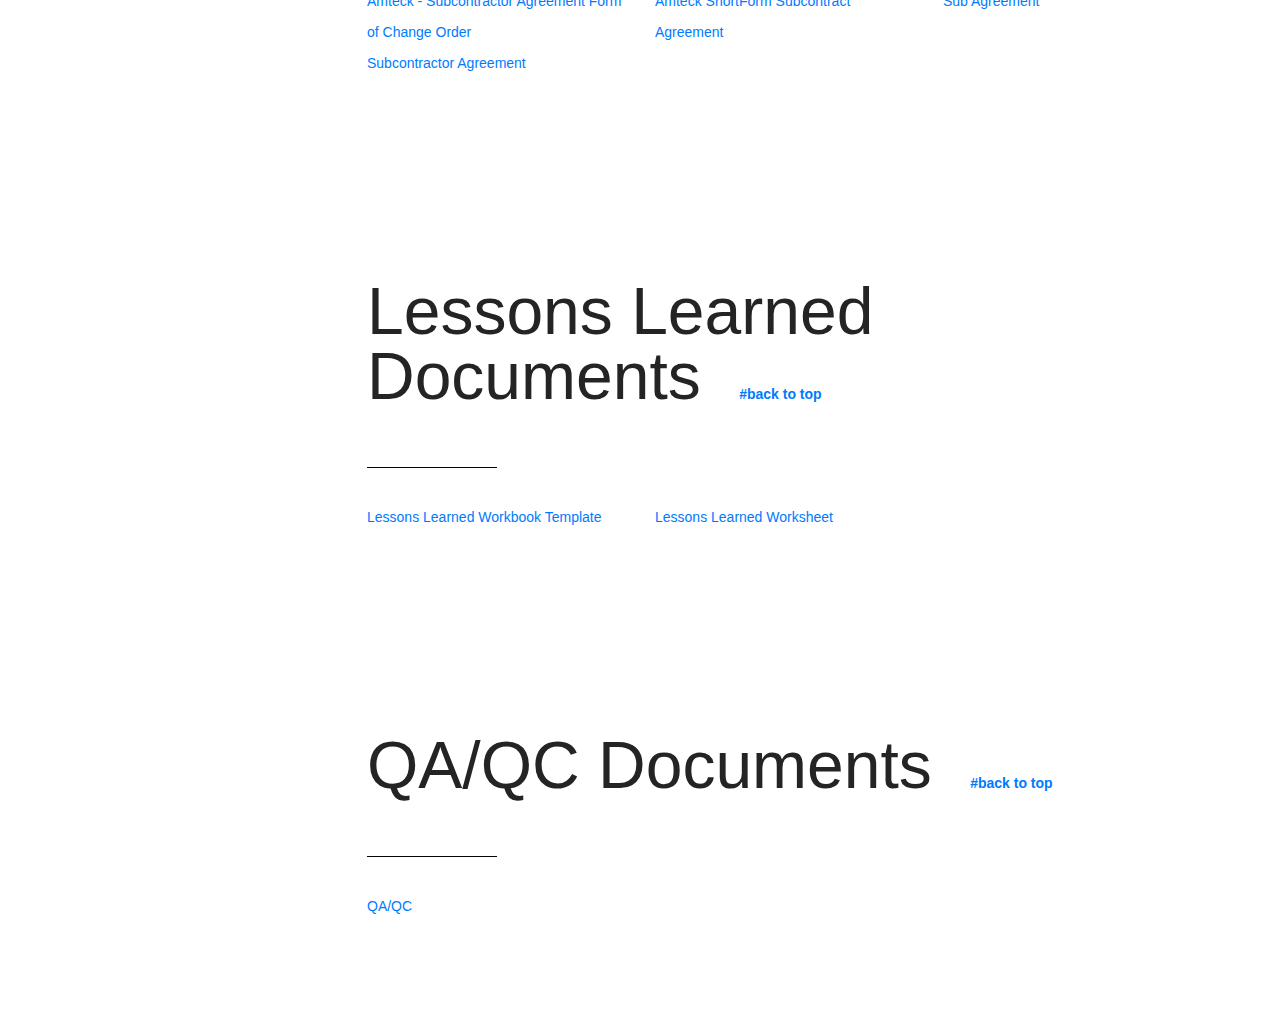
==== commit 35ae7ebd: "Imported Master Documents" ====
--- a/pm.html
+++ b/pm.html
@@ -67,9 +67,15 @@
                     <nav class="docs-sidebar" data-spy="affix" data-offset-top="300" data-offset-bottom="200" role="navigation">
                         <ul class="nav">
                             <li>Documents</li>
-                            <li><a href="#md">Master Documents</a></li>
-                            <li><a href="#accnt">Accounting</a></li>
-                            <li><a href="#safety">Safety</a></li><br><br>
+                            <li><a href="#scope">Scope</a></li>
+                            <li><a href="#prequal">PreQual</a></li>
+                            <li><a href="#bandl">Billing and Labor</a></li>
+                            <li><a href="#safety">Safety</a></li>
+                            <li><a href="#co">Change Orders</a></li>
+                            <li><a href="#subs">Subcontracts</a></li>
+                            <li><a href="#qaqc">QA/QC</a></li>
+                            <li><a href="#lessons">Lessons Learned</a></li>
+                            <br><br>
                         </ul>
                     </nav >
                 </div>
@@ -103,54 +109,81 @@
                         </div>
                     </section>
 
-                    <section id="md" class="section">
-
-                        <div class="row">
-                            <div class="col-md-12 left-align">
-                                <h2 class="dark-text">Master Documents <a href="#top">#back to top</a><hr></h2>
-                            </div>
-                            <!-- end col -->
-                        </div>
-                        <!-- end row -->
-
-                        <div class="row">
-                            <div class="col-md-4">
-                                
-                            </div>
-
-                            <div class="col-md-4">
-                                
-                            </div>
-
-                            <div class="col-md-4">
-                                
-                            </div>
-                            <!-- end col -->
-                        </div>
-                        <!-- end row -->
-                    </section>
-
-                    <section id="accnt" class="section">
-
-                        <div class="row">
-                            <div class="col-md-12 left-align">
-                                <h2 class="dark-text">Accounting <a href="#top">#back to top</a><hr></h2>
-                            </div>
-                            <!-- end col -->
-                        </div>
-                        <!-- end row -->
-
-                        <div class="row">
-                            <div class="col-md-4">
-                                
-                            </div>
-
-                            <div class="col-md-4">
-                                
-                            </div>
-
-                            <div class="col-md-4">
-                                
+                    <section id="scope" class="section">
+
+                        <div class="row">
+                            <div class="col-md-12 left-align">
+                                <h2 class="dark-text">Scope Documents <a href="#top">#back to top</a><hr></h2>
+                            </div>
+                            <!-- end col -->
+                        </div>
+                        <!-- end row -->
+
+                        <div class="row">
+                            <div class="col-md-4">
+                                <a href="https://amteck.box.com/s/m28ag37lw0nme817zt7o593kva237duf">Scope of Work Template</a>
+                            </div>
+
+                            <div class="col-md-4">
+                                <a href="https://amteck.box.com/s/aq5q0nty62etihn53lt43mipi2jkmc20">Scope Examination Template</a>
+                            </div>
+
+                            <div class="col-md-4">
+                                
+                            </div>
+                            <!-- end col -->
+                        </div>
+                        <!-- end row -->
+                    </section>
+
+                    <section id="prequal" class="section">
+
+                        <div class="row">
+                            <div class="col-md-12 left-align">
+                                <h2 class="dark-text">Pre Qualification Documents <a href="#top">#back to top</a><hr></h2>
+                            </div>
+                            <!-- end col -->
+                        </div>
+                        <!-- end row -->
+
+                        <div class="row">
+                            <div class="col-md-4">
+                                <a href="https://amteck.box.com/s/q08d6t666loc7ij914tkomiyz658dodn">Amteck PreQual</a>
+                            </div>
+
+                            <div class="col-md-4">
+                                <a href="https://amteck.box.com/s/wstmjh1729gqmd53ktd2memmvf2s57w5">Amteck PreQual Packet</a>
+                            </div>
+
+                            <div class="col-md-4">
+                                
+                            </div>
+                            <!-- end col -->
+                        </div>
+                        <!-- end row -->
+                    </section>
+
+                    <section id="bandl" class="section">
+
+                        <div class="row">
+                            <div class="col-md-12 left-align">
+                                <h2 class="dark-text">Billing and Labor Documents <a href="#top">#back to top</a><hr></h2>
+                            </div>
+                            <!-- end col -->
+                        </div>
+                        <!-- end row -->
+
+                        <div class="row">
+                            <div class="col-md-4">
+                                <a href="https://amteck.box.com/s/8d087jnnjsjtfqtlz6qs2dpmosxfiilg">AIA Form G702 PLUS EIGHT</a>
+                            </div>
+
+                            <div class="col-md-4">
+                                <a href="https://amteck.box.com/s/f6gimvxc6xdb2z1isuxhlos1bwkbl2ip">Contract Labor Tracker</a>
+                            </div>
+
+                            <div class="col-md-4">
+                                <a href="https://amteck.box.com/s/kewe2ojb4sus23toyzg8wiamobhkq257">Contract Labor Agreement</a>"
                             </div>
                             <!-- end col -->
                         </div>
@@ -161,23 +194,135 @@
 
                         <div class="row">
                             <div class="col-md-12 left-align">
-                                <h2 class="dark-text">Safety <a href="#top">#back to top</a><hr></h2>
-                            </div>
-                            <!-- end col -->
-                        </div>
-                        <!-- end row -->
-
-                        <div class="row">
-                            <div class="col-md-4">
-                                
-                            </div>
-
-                            <div class="col-md-4">
-                                
-                            </div>
-
-                            <div class="col-md-4">
-                                
+                                <h2 class="dark-text">Safety Documents<a href="#top">#back to top</a><hr></h2>
+                            </div>
+                            <!-- end col -->
+                        </div>
+                        <!-- end row -->
+
+                        <div class="row">
+                            <div class="col-md-4">
+                                <a href="https://amteck.box.com/s/j3ty5qogjdo7h22kz3un5m4tgkahj5c1">Amteck BLANK Incident Report</a>
+                            </div>
+
+                            <div class="col-md-4">
+                                
+                            </div>
+
+                            <div class="col-md-4">
+                                
+                            </div>
+                            <!-- end col -->
+                        </div>
+                        <!-- end row -->
+                    </section>
+
+                    <section id="co" class="section">
+
+                        <div class="row">
+                            <div class="col-md-12 left-align">
+                                <h2 class="dark-text">Change Order Documents <a href="#top">#back to top</a><hr></h2>
+                            </div>
+                            <!-- end col -->
+                        </div>
+                        <!-- end row -->
+
+                        <div class="row">
+                            <div class="col-md-4">
+                                <a href="https://amteck.box.com/s/r1muxw9cajcdersgz9eqhf46yi1hhnt7">Change Order Form</a>
+                            </div>
+
+                            <div class="col-md-4">
+                                <a href="https://amteck.box.com/s/kgl2lb9oa4mxks4bw92xrjq6ezhmvcus">Exhibit C - Form of Change Order</a>
+                            </div>
+
+                            <div class="col-md-4">
+                                <a href="https://amteck.box.com/s/6rmtm6ixk2wtdus9lpp3xkhguuojabo6">Contract Change Order Template</a>
+                            </div>
+                            <!-- end col -->
+                        </div>
+                        <!-- end row -->
+                    </section>
+
+                    <section id="subs" class="section">
+
+                        <div class="row">
+                            <div class="col-md-12 left-align">
+                                <h2 class="dark-text">Subcontractor Documents <a href="#top">#back to top</a><hr></h2>
+                            </div>
+                            <!-- end col -->
+                        </div>
+                        <!-- end row -->
+
+                        <div class="row">
+                            <div class="col-md-4">
+                                <a href="https://amteck.box.com/s/ytzcn85832fek2f2hd4iks90b931a082">Amteck - Subcontractor Agreement Form of Change Order</a>
+                            </div>
+
+                            <div class="col-md-4">
+                                <a href="https://amteck.box.com/s/xx29l0yxp8tvjrcbbrwigwer0lvhupsq">Amteck ShortForm Subcontract Agreement</a>
+                            </div>
+
+                            <div class="col-md-4">
+                                <a href="https://amteck.box.com/s/lzczob936yrpr5v1p2xlkypfhzx092tu">Sub Agreement</a>
+                            </div>
+                            <!-- end col -->
+                        </div>
+                        <div class="row">
+                            <div class="col-md-4">
+                                <a href="https://amteck.box.com/s/530wcqxaiq02jr58sg1swiaj46103ccx">Subcontractor Agreement</a>
+                            </div>
+
+                            <div class="col-md-4">
+                            </div>
+
+                            <div class="col-md-4">
+                            </div>
+                            <!-- end col -->
+                        </div>
+                        <!-- end row -->
+                    </section>
+
+                    <section id="lessons" class="section">
+
+                        <div class="row">
+                            <div class="col-md-12 left-align">
+                                <h2 class="dark-text">Lessons Learned Documents <a href="#top">#back to top</a><hr></h2>
+                            </div>
+                            <!-- end col -->
+                        </div>
+                        <!-- end row -->
+
+                        <div class="row">
+                            <div class="col-md-4">
+                                <a href="https://amteck.box.com/s/mmeg57h28h80fz3vrqfy1fhmxlcq07tr">Lessons Learned Workbook Template</a>
+                            </div>
+
+                            <div class="col-md-4">
+                                <a href="https://amteck.box.com/s/ak9h3crkbfvo0ebsocifpnpmbulw0zlx">Lessons Learned Worksheet</a>
+                            </div>
+
+                            <div class="col-md-4">
+                                
+                            </div>
+                            <!-- end col -->
+                        </div>
+                        <!-- end row -->
+                    </section>
+
+                    <section id="qaqc" class="section">
+
+                        <div class="row">
+                            <div class="col-md-12 left-align">
+                                <h2 class="dark-text">QA/QC Documents <a href="#top">#back to top</a><hr></h2>
+                            </div>
+                            <!-- end col -->
+                        </div>
+                        <!-- end row -->
+
+                        <div class="row">
+                            <div class="col-md-4">
+                                <a href="https://amteck.box.com/s/m2on6hw0g3q3v1566ike81pua4bgpydc">QA/QC</a>
                             </div>
                             <!-- end col -->
                         </div>
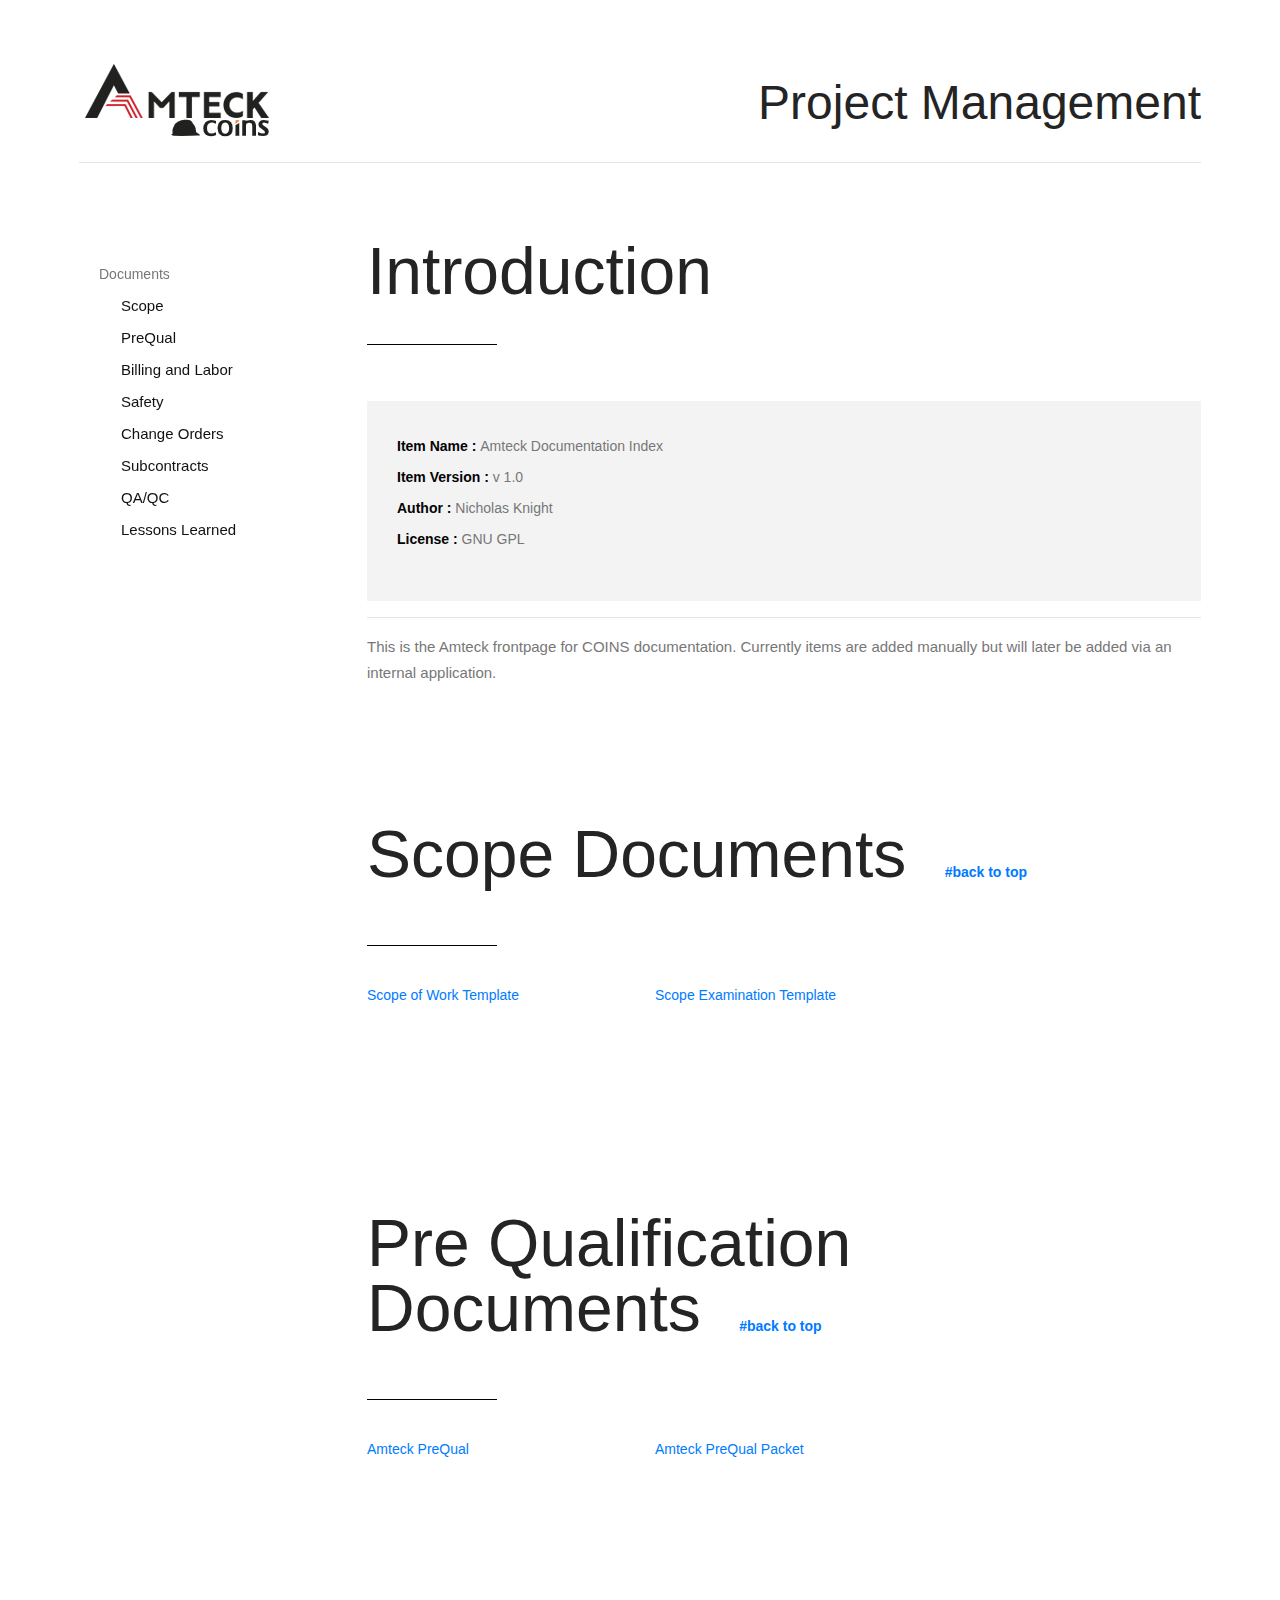
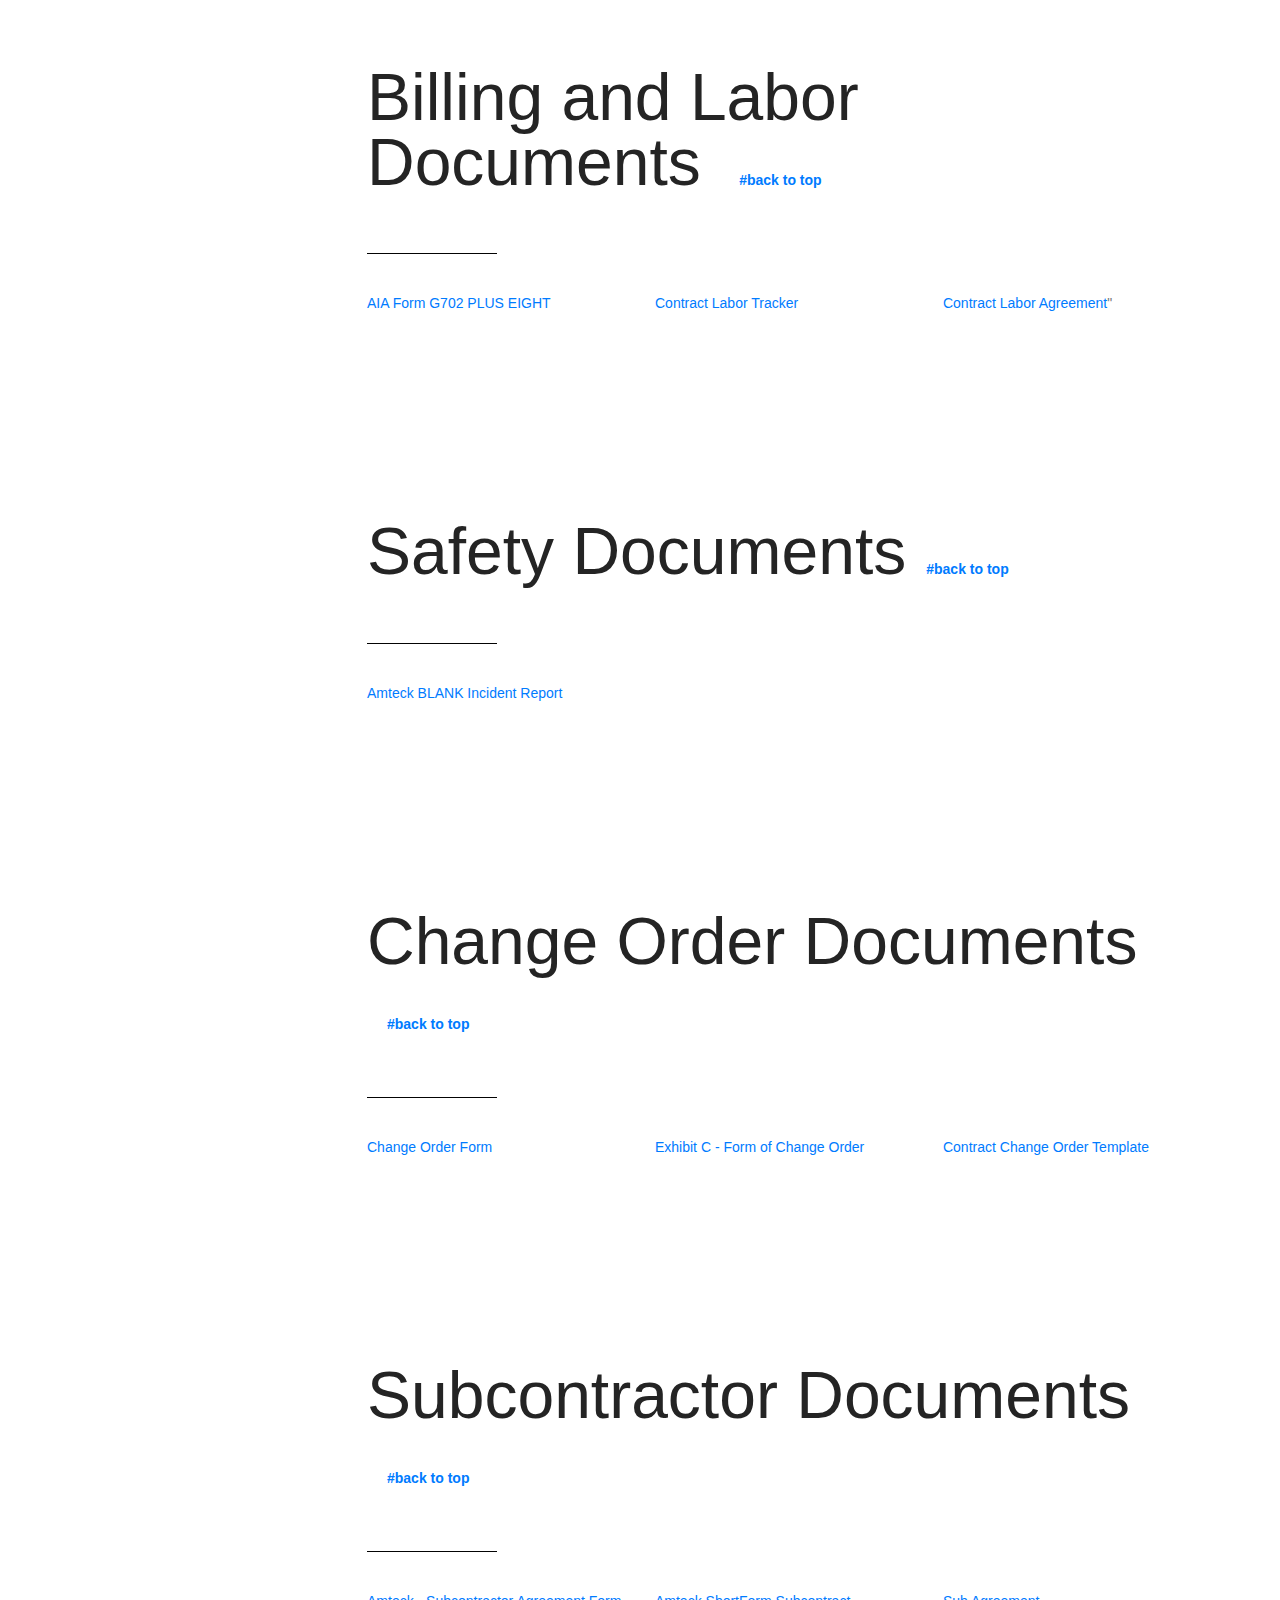
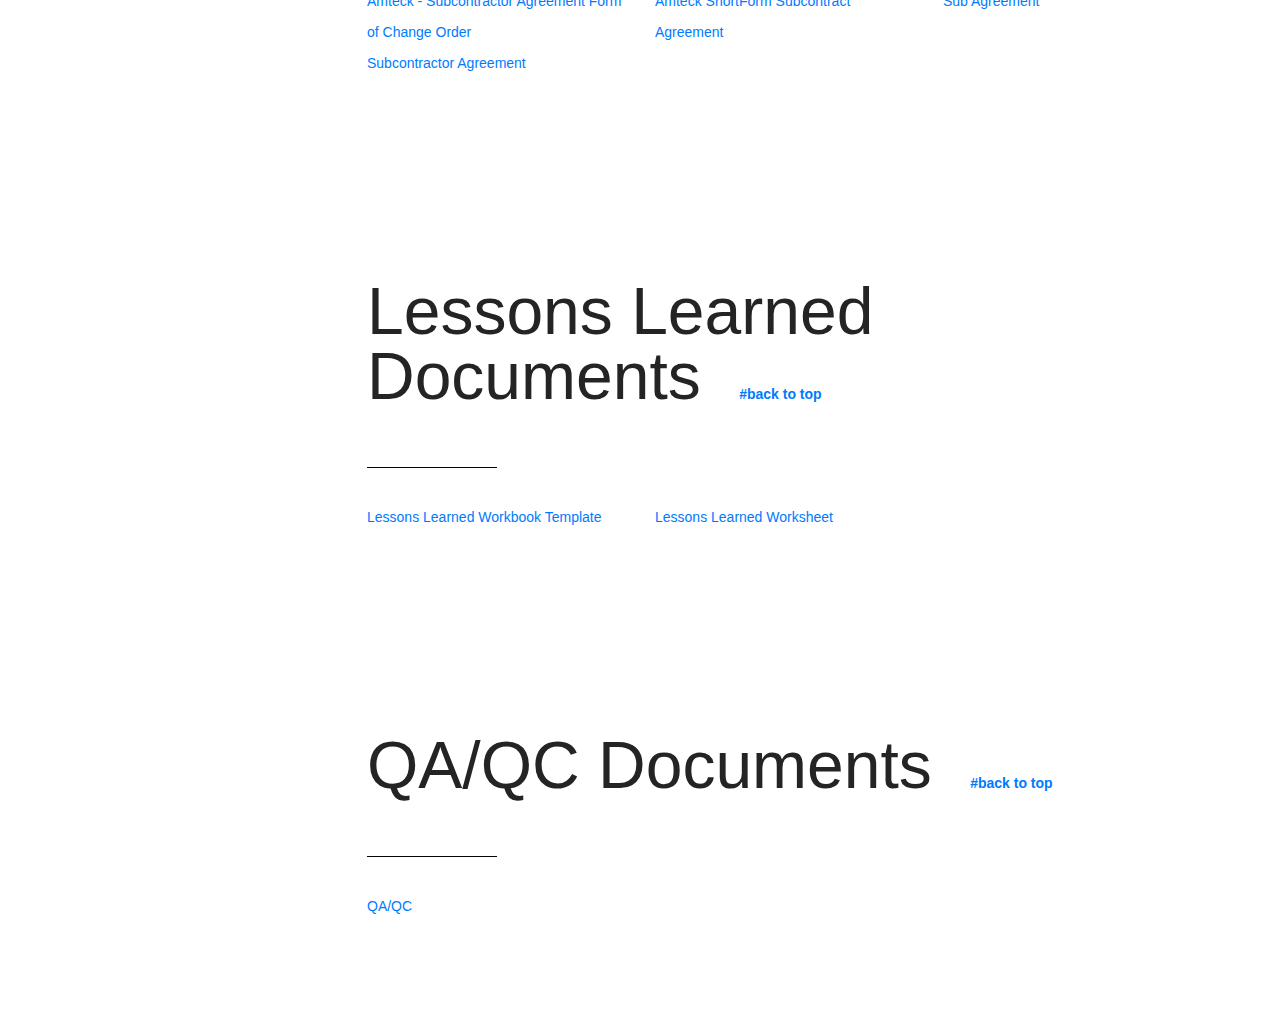
==== commit 26c62643: "Links now open in new tab" ====
--- a/pm.html
+++ b/pm.html
@@ -121,11 +121,11 @@
 
                         <div class="row">
                             <div class="col-md-4">
-                                <a href="https://amteck.box.com/s/m28ag37lw0nme817zt7o593kva237duf">Scope of Work Template</a>
-                            </div>
-
-                            <div class="col-md-4">
-                                <a href="https://amteck.box.com/s/aq5q0nty62etihn53lt43mipi2jkmc20">Scope Examination Template</a>
+                                <a target="_blank" rel="noopener noreferrer" href="https://amteck.box.com/s/m28ag37lw0nme817zt7o593kva237duf">Scope of Work Template</a>
+                            </div>
+
+                            <div class="col-md-4">
+                                <a target="_blank" rel="noopener noreferrer" href="https://amteck.box.com/s/aq5q0nty62etihn53lt43mipi2jkmc20">Scope Examination Template</a>
                             </div>
 
                             <div class="col-md-4">
@@ -148,11 +148,11 @@
 
                         <div class="row">
                             <div class="col-md-4">
-                                <a href="https://amteck.box.com/s/q08d6t666loc7ij914tkomiyz658dodn">Amteck PreQual</a>
-                            </div>
-
-                            <div class="col-md-4">
-                                <a href="https://amteck.box.com/s/wstmjh1729gqmd53ktd2memmvf2s57w5">Amteck PreQual Packet</a>
+                                <a target="_blank" rel="noopener noreferrer" href="https://amteck.box.com/s/q08d6t666loc7ij914tkomiyz658dodn">Amteck PreQual</a>
+                            </div>
+
+                            <div class="col-md-4">
+                                <a target="_blank" rel="noopener noreferrer" href="https://amteck.box.com/s/wstmjh1729gqmd53ktd2memmvf2s57w5">Amteck PreQual Packet</a>
                             </div>
 
                             <div class="col-md-4">
@@ -175,15 +175,15 @@
 
                         <div class="row">
                             <div class="col-md-4">
-                                <a href="https://amteck.box.com/s/8d087jnnjsjtfqtlz6qs2dpmosxfiilg">AIA Form G702 PLUS EIGHT</a>
-                            </div>
-
-                            <div class="col-md-4">
-                                <a href="https://amteck.box.com/s/f6gimvxc6xdb2z1isuxhlos1bwkbl2ip">Contract Labor Tracker</a>
-                            </div>
-
-                            <div class="col-md-4">
-                                <a href="https://amteck.box.com/s/kewe2ojb4sus23toyzg8wiamobhkq257">Contract Labor Agreement</a>"
+                                <a target="_blank" rel="noopener noreferrer" href="https://amteck.box.com/s/8d087jnnjsjtfqtlz6qs2dpmosxfiilg">AIA Form G702 PLUS EIGHT</a>
+                            </div>
+
+                            <div class="col-md-4">
+                                <a target="_blank" rel="noopener noreferrer" href="https://amteck.box.com/s/f6gimvxc6xdb2z1isuxhlos1bwkbl2ip">Contract Labor Tracker</a>
+                            </div>
+
+                            <div class="col-md-4">
+                                <a target="_blank" rel="noopener noreferrer" href="https://amteck.box.com/s/kewe2ojb4sus23toyzg8wiamobhkq257">Contract Labor Agreement</a>"
                             </div>
                             <!-- end col -->
                         </div>
@@ -202,7 +202,7 @@
 
                         <div class="row">
                             <div class="col-md-4">
-                                <a href="https://amteck.box.com/s/j3ty5qogjdo7h22kz3un5m4tgkahj5c1">Amteck BLANK Incident Report</a>
+                                <a target="_blank" rel="noopener noreferrer" href="https://amteck.box.com/s/j3ty5qogjdo7h22kz3un5m4tgkahj5c1">Amteck BLANK Incident Report</a>
                             </div>
 
                             <div class="col-md-4">
@@ -256,21 +256,21 @@
 
                         <div class="row">
                             <div class="col-md-4">
-                                <a href="https://amteck.box.com/s/ytzcn85832fek2f2hd4iks90b931a082">Amteck - Subcontractor Agreement Form of Change Order</a>
-                            </div>
-
-                            <div class="col-md-4">
-                                <a href="https://amteck.box.com/s/xx29l0yxp8tvjrcbbrwigwer0lvhupsq">Amteck ShortForm Subcontract Agreement</a>
-                            </div>
-
-                            <div class="col-md-4">
-                                <a href="https://amteck.box.com/s/lzczob936yrpr5v1p2xlkypfhzx092tu">Sub Agreement</a>
-                            </div>
-                            <!-- end col -->
-                        </div>
-                        <div class="row">
-                            <div class="col-md-4">
-                                <a href="https://amteck.box.com/s/530wcqxaiq02jr58sg1swiaj46103ccx">Subcontractor Agreement</a>
+                                <a target="_blank" rel="noopener noreferrer" href="https://amteck.box.com/s/ytzcn85832fek2f2hd4iks90b931a082">Amteck - Subcontractor Agreement Form of Change Order</a>
+                            </div>
+
+                            <div class="col-md-4">
+                                <a target="_blank" rel="noopener noreferrer" href="https://amteck.box.com/s/xx29l0yxp8tvjrcbbrwigwer0lvhupsq">Amteck ShortForm Subcontract Agreement</a>
+                            </div>
+
+                            <div class="col-md-4">
+                                <a target="_blank" rel="noopener noreferrer" href="https://amteck.box.com/s/lzczob936yrpr5v1p2xlkypfhzx092tu">Sub Agreement</a>
+                            </div>
+                            <!-- end col -->
+                        </div>
+                        <div class="row">
+                            <div class="col-md-4">
+                                <a target="_blank" rel="noopener noreferrer" href="https://amteck.box.com/s/530wcqxaiq02jr58sg1swiaj46103ccx">Subcontractor Agreement</a>
                             </div>
 
                             <div class="col-md-4">
@@ -295,11 +295,11 @@
 
                         <div class="row">
                             <div class="col-md-4">
-                                <a href="https://amteck.box.com/s/mmeg57h28h80fz3vrqfy1fhmxlcq07tr">Lessons Learned Workbook Template</a>
-                            </div>
-
-                            <div class="col-md-4">
-                                <a href="https://amteck.box.com/s/ak9h3crkbfvo0ebsocifpnpmbulw0zlx">Lessons Learned Worksheet</a>
+                                <a target="_blank" rel="noopener noreferrer" href="https://amteck.box.com/s/mmeg57h28h80fz3vrqfy1fhmxlcq07tr">Lessons Learned Workbook Template</a>
+                            </div>
+
+                            <div class="col-md-4">
+                                <a target="_blank" rel="noopener noreferrer" href="https://amteck.box.com/s/ak9h3crkbfvo0ebsocifpnpmbulw0zlx">Lessons Learned Worksheet</a>
                             </div>
 
                             <div class="col-md-4">
@@ -322,7 +322,7 @@
 
                         <div class="row">
                             <div class="col-md-4">
-                                <a href="https://amteck.box.com/s/m2on6hw0g3q3v1566ike81pua4bgpydc">QA/QC</a>
+                                <a target="_blank" rel="noopener noreferrer" href="https://amteck.box.com/s/m2on6hw0g3q3v1566ike81pua4bgpydc">QA/QC</a>
                             </div>
                             <!-- end col -->
                         </div>
--- a/css/custom.css
+++ b/css/custom.css
@@ -9,6 +9,10 @@
     margin-top: 50px;
     margin-bottom: 10px;
     padding-bottom: 0;
+}
+
+.docs-sidebar {
+    position: fixed;
 }
 
 .sub-title a {
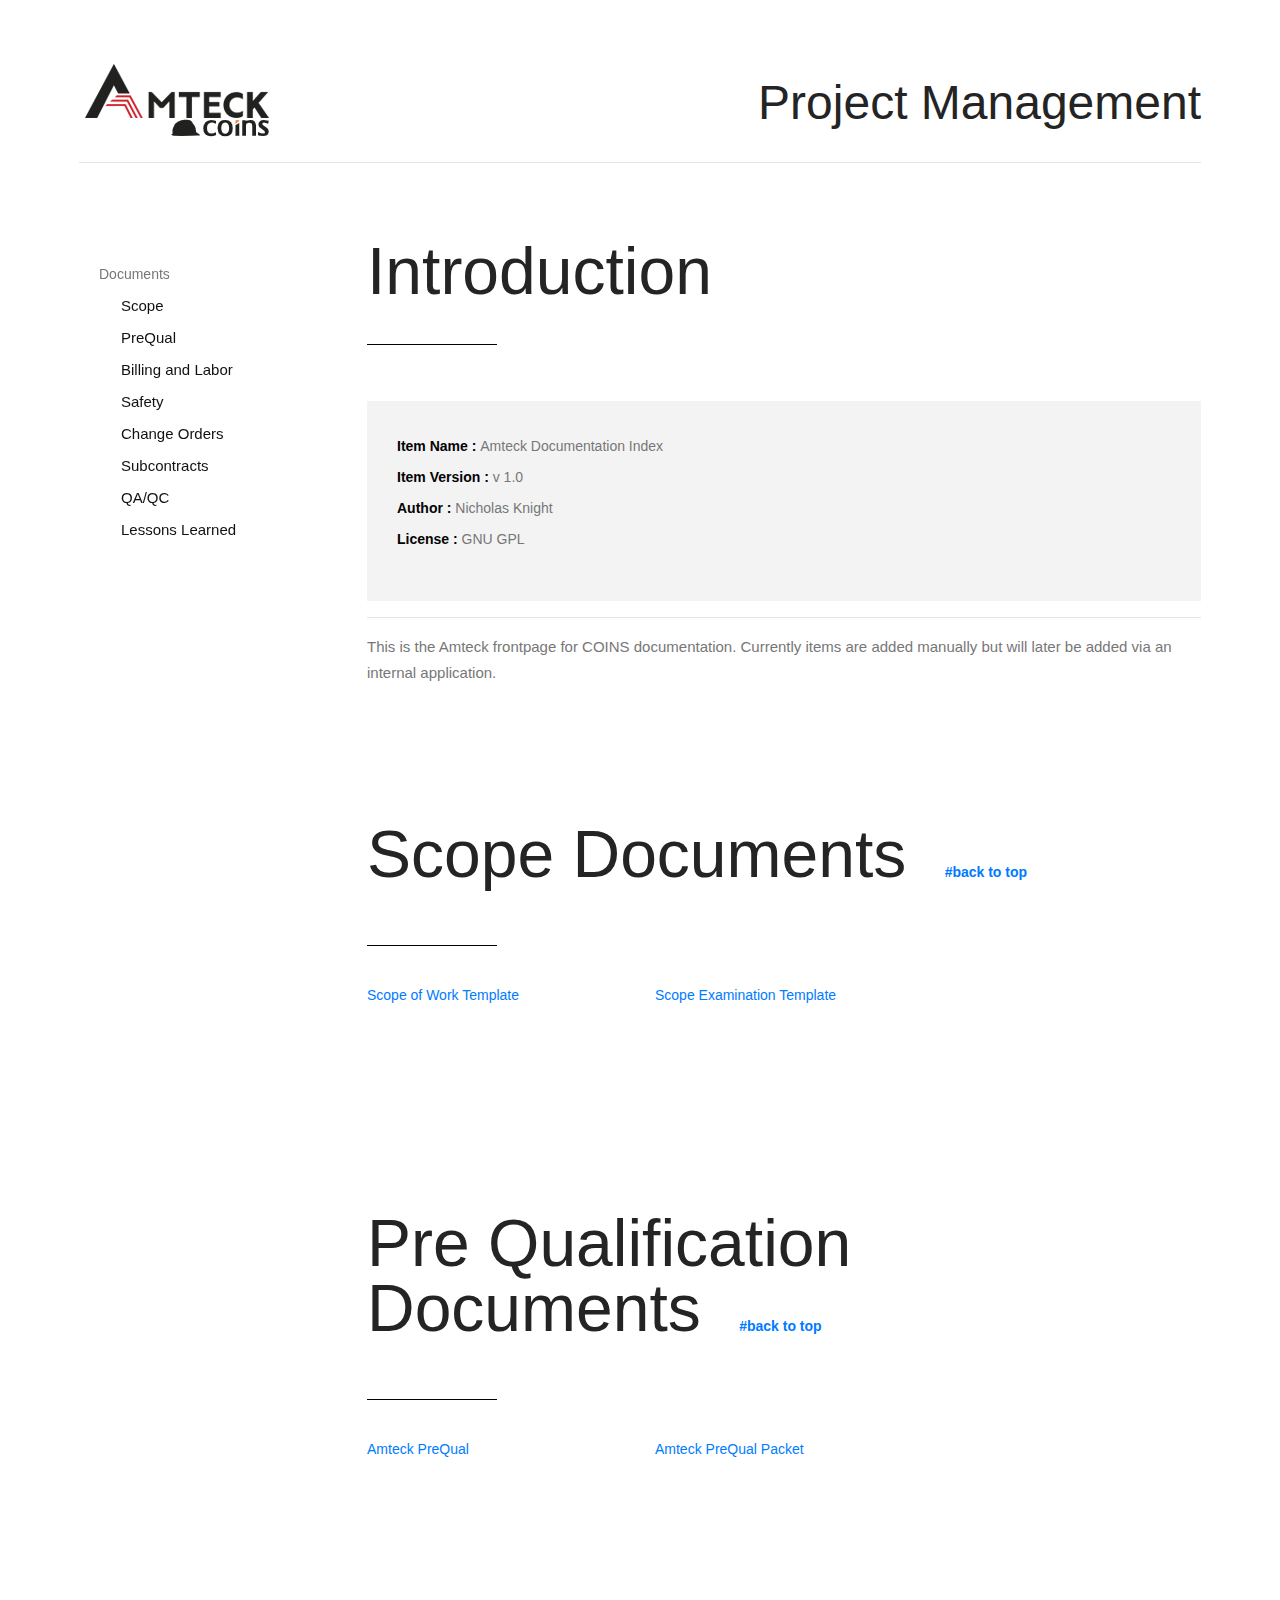
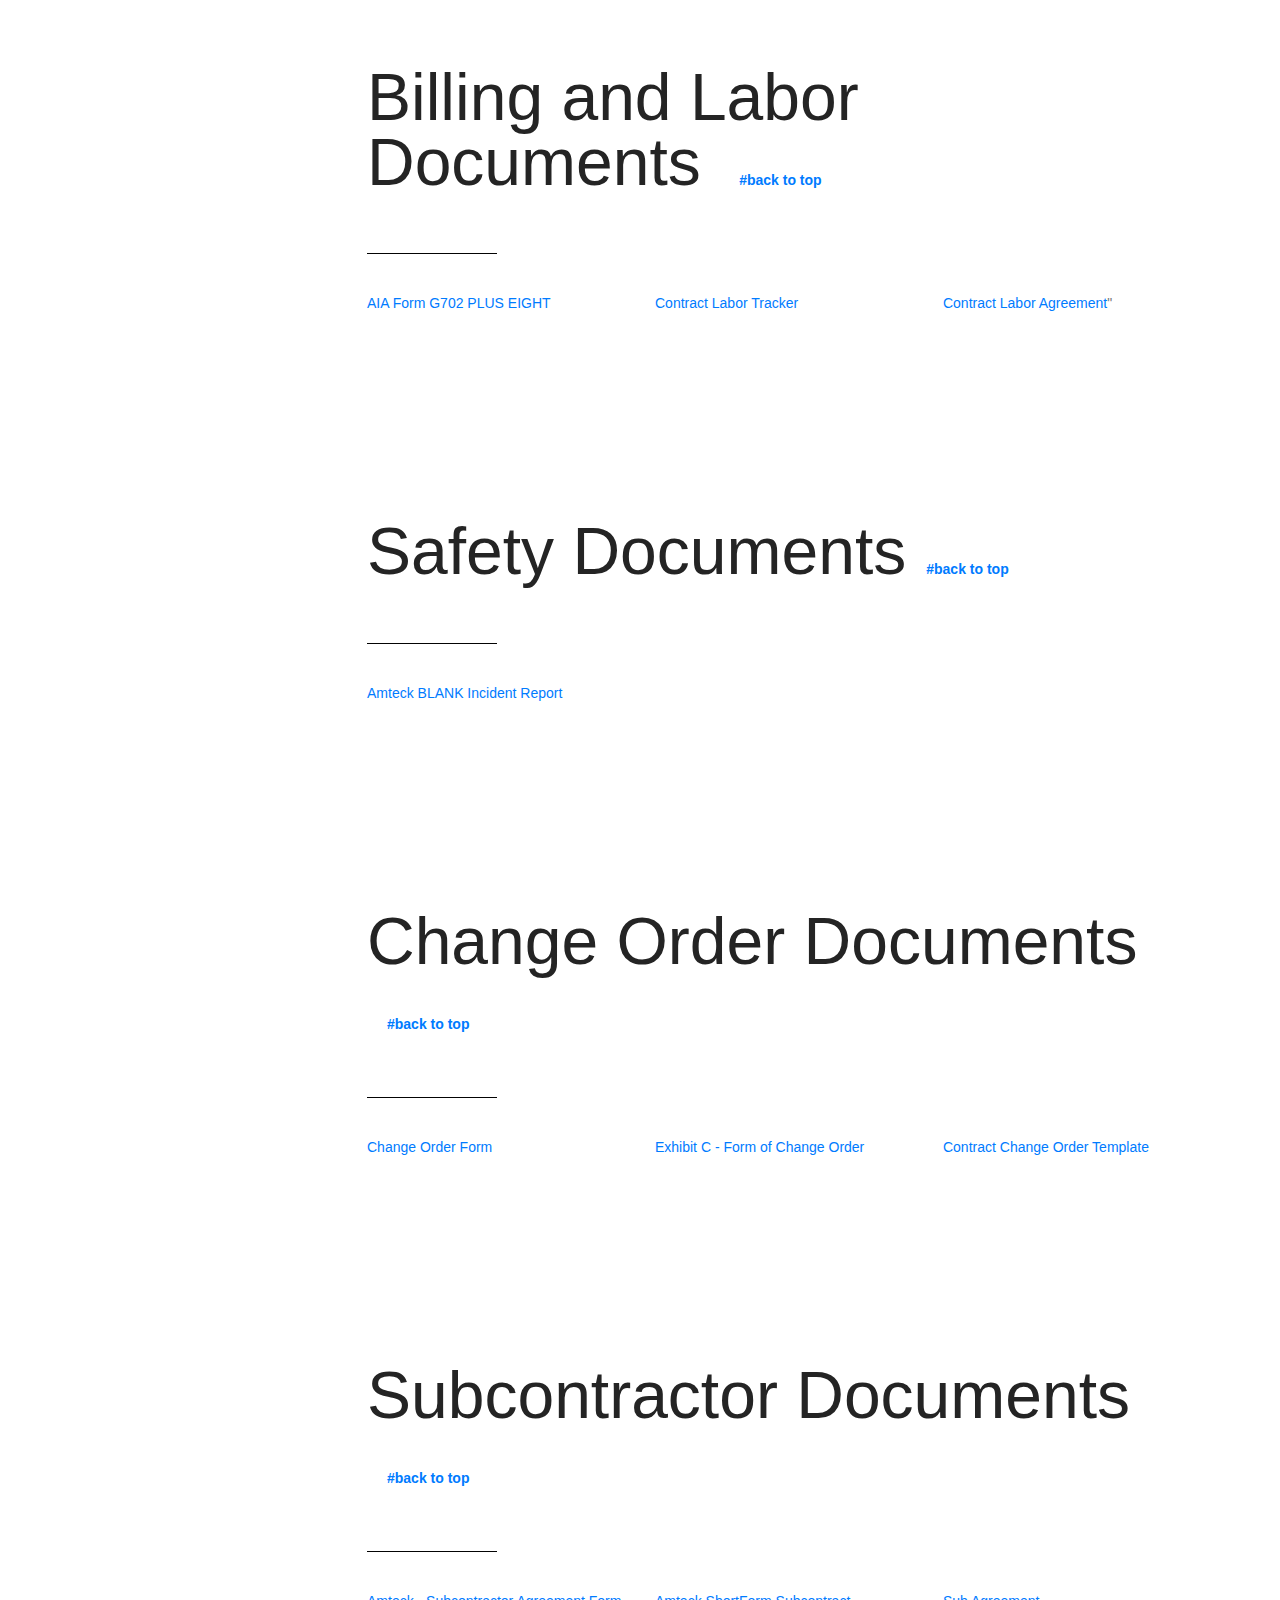
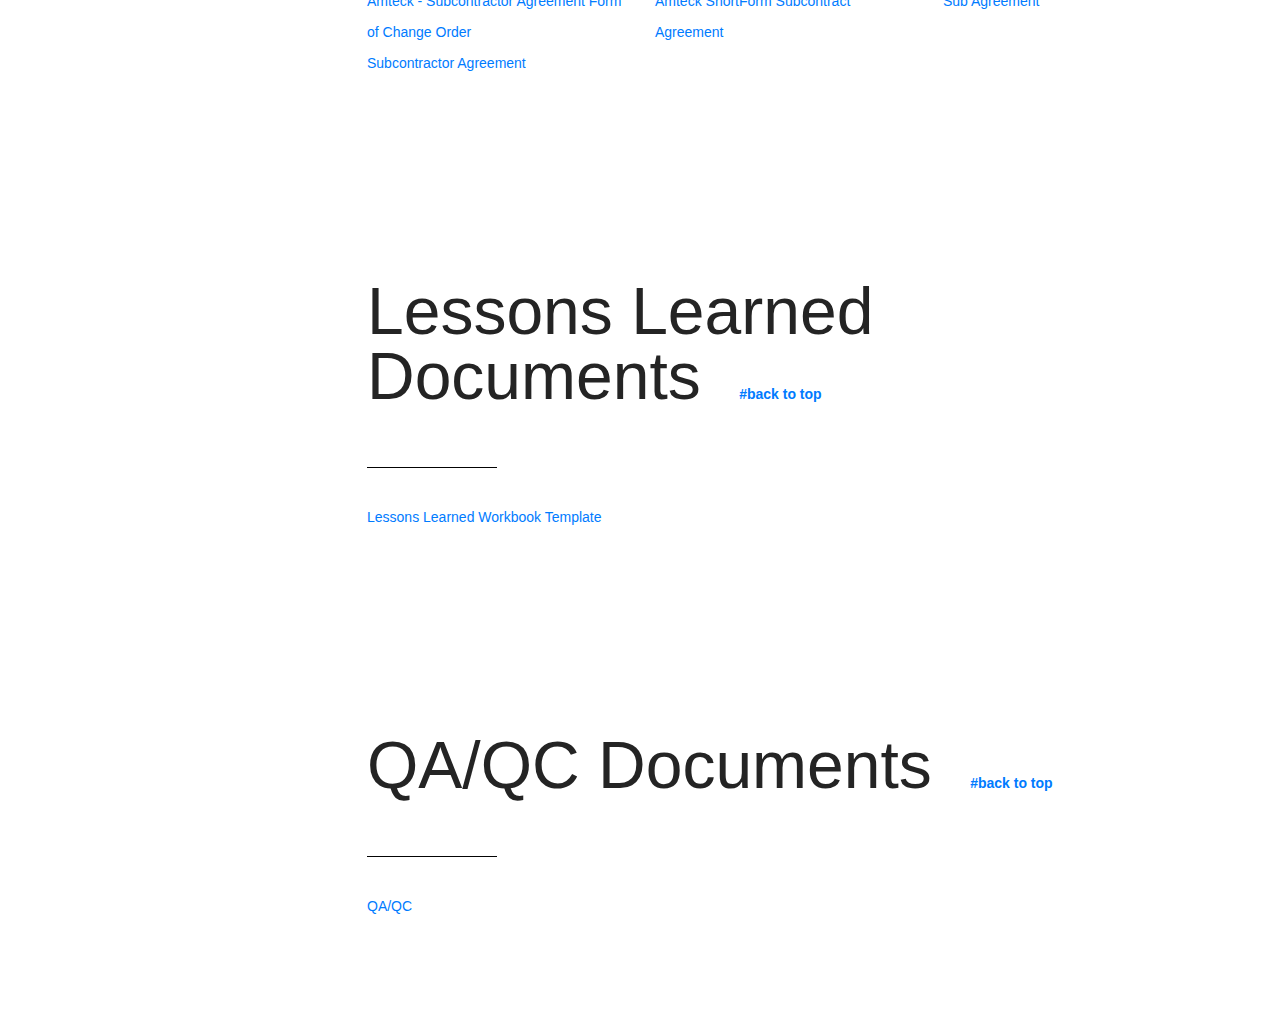
==== commit 844fa010: "Update pm.html" ====
--- a/pm.html
+++ b/pm.html
@@ -295,11 +295,7 @@
 
                         <div class="row">
                             <div class="col-md-4">
-                                <a target="_blank" rel="noopener noreferrer" href="https://amteck.box.com/s/mmeg57h28h80fz3vrqfy1fhmxlcq07tr">Lessons Learned Workbook Template</a>
-                            </div>
-
-                            <div class="col-md-4">
-                                <a target="_blank" rel="noopener noreferrer" href="https://amteck.box.com/s/ak9h3crkbfvo0ebsocifpnpmbulw0zlx">Lessons Learned Worksheet</a>
+                                <a target="_blank" rel="noopener noreferrer" href=https://amteck.box.com/s/il30brkzy8cy8oselipayfxkragniwjb">Lessons Learned Workbook Template</a>
                             </div>
 
                             <div class="col-md-4">
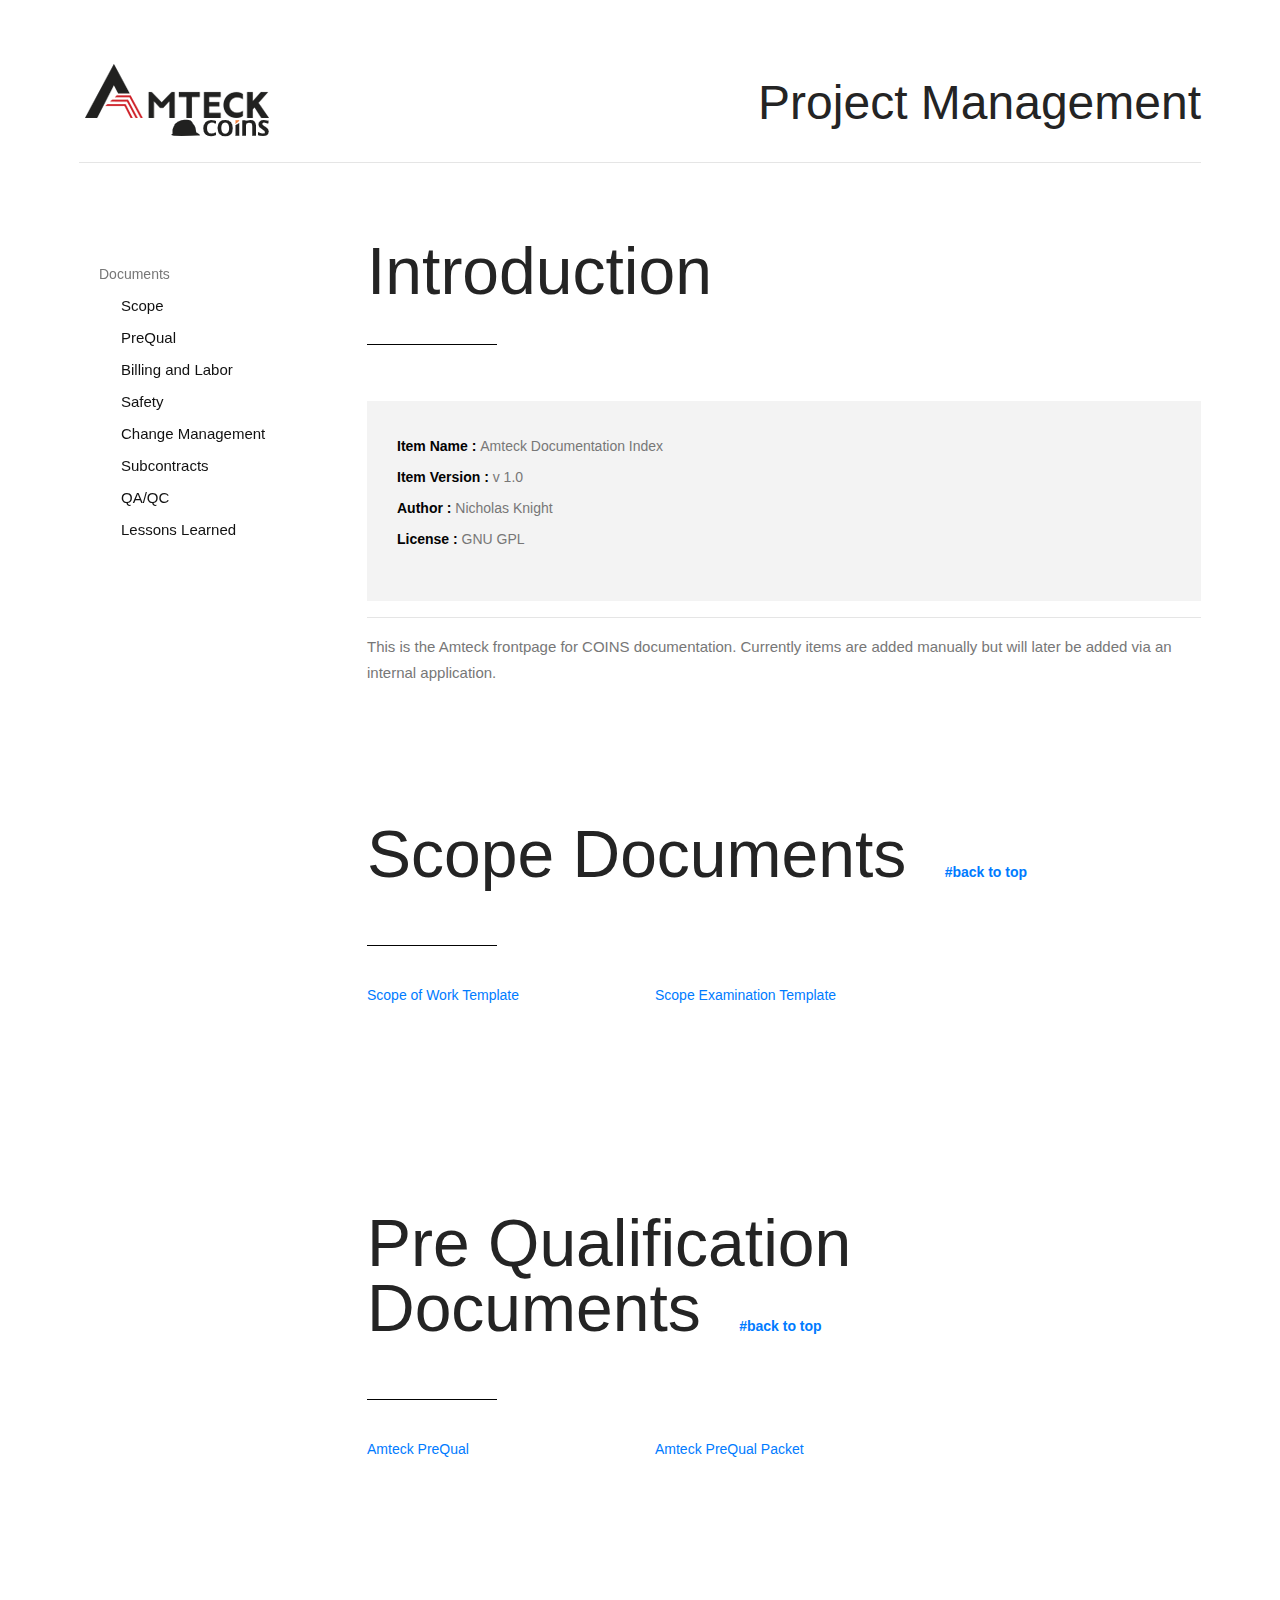
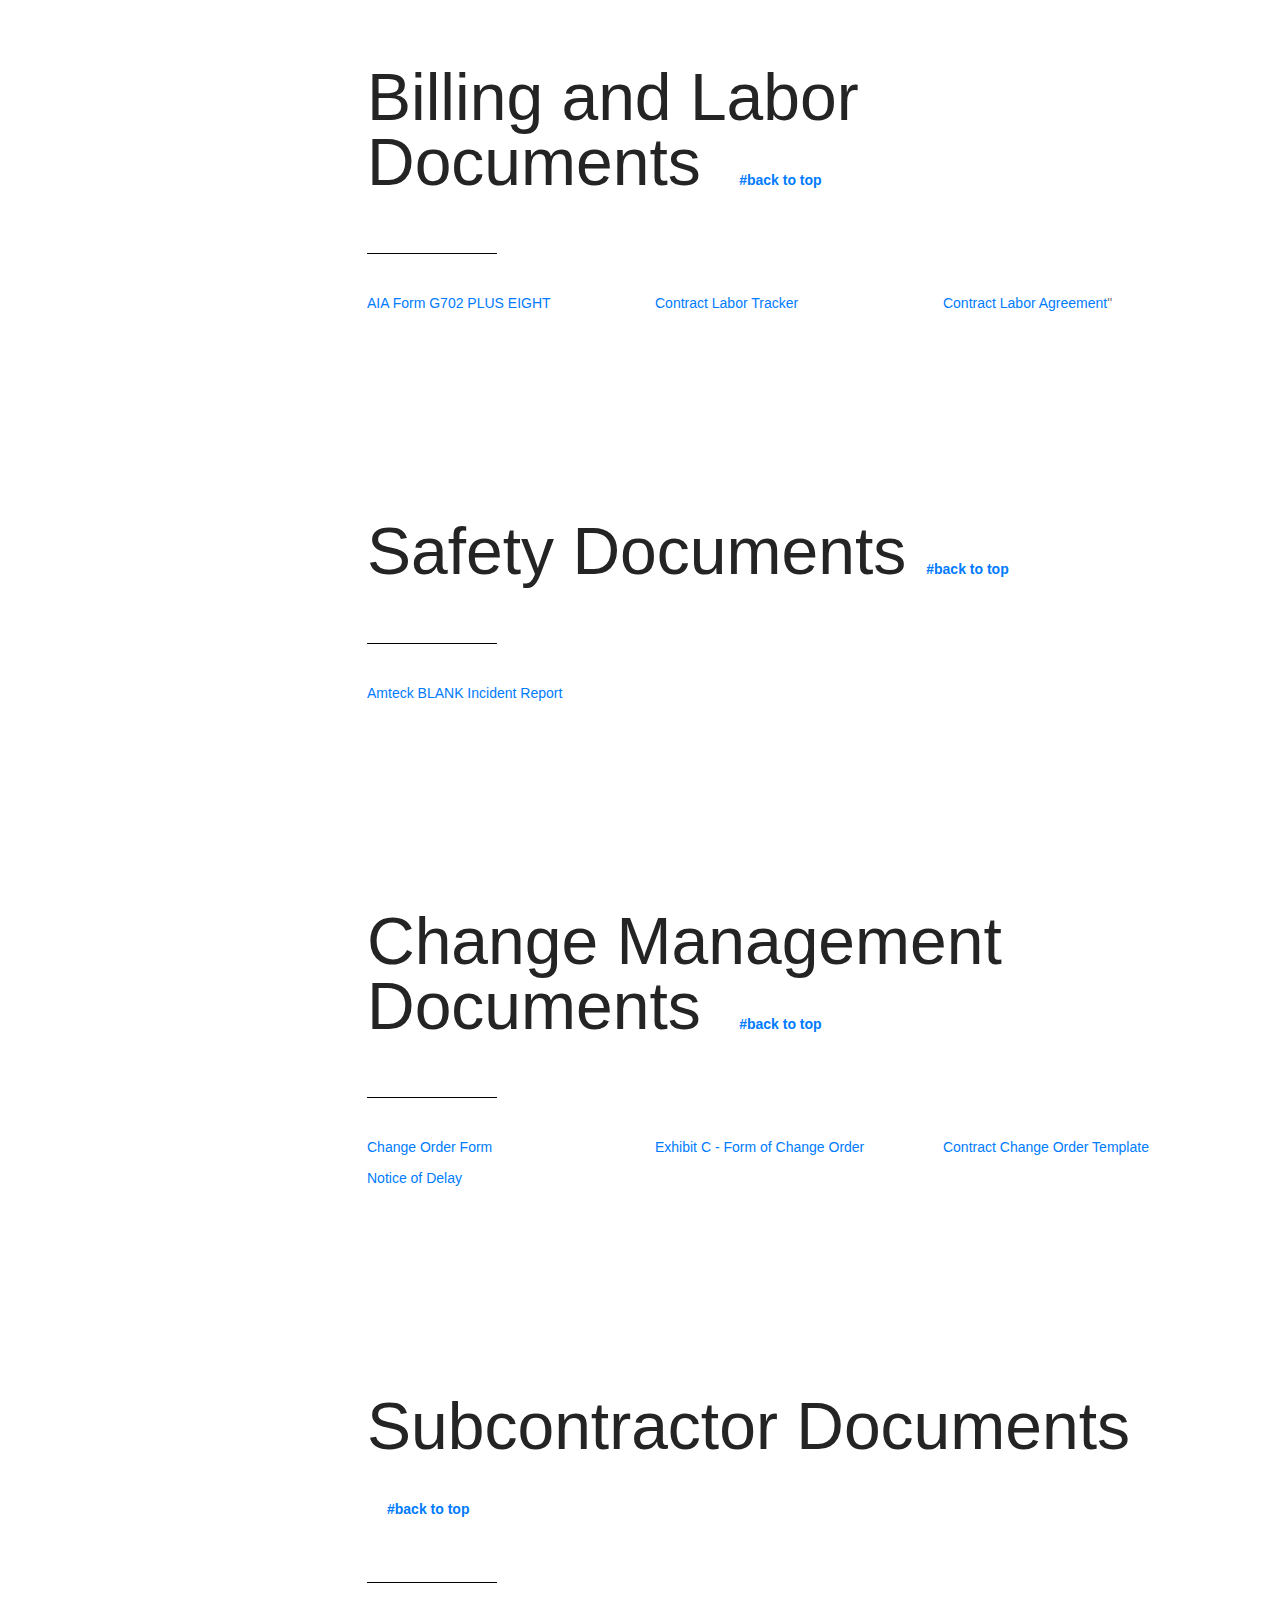
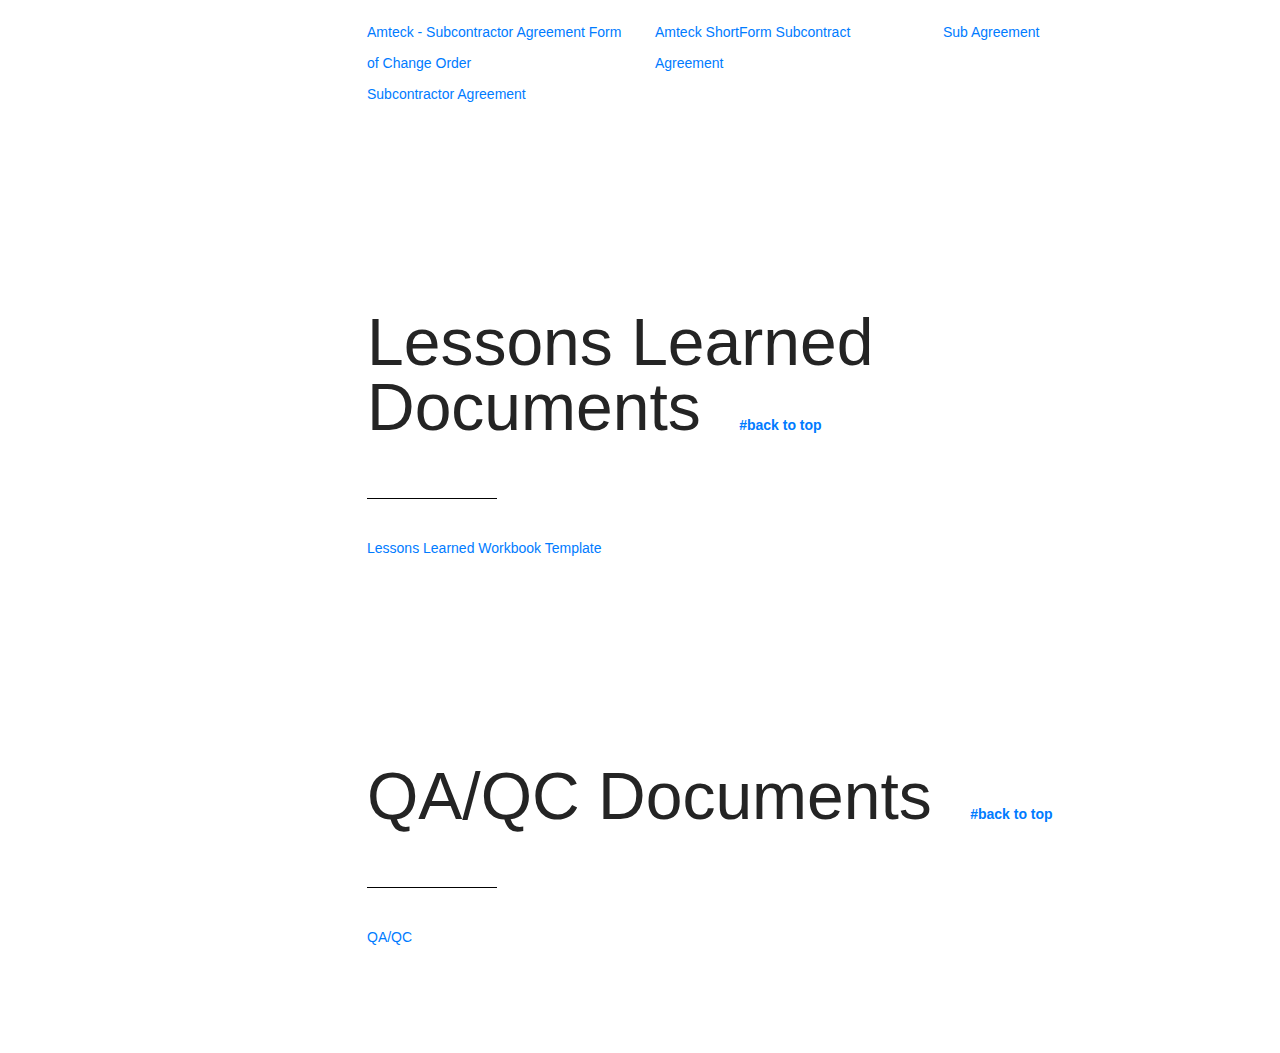
==== commit 53e72daa: "Update pm.html" ====
--- a/pm.html
+++ b/pm.html
@@ -71,7 +71,7 @@
                             <li><a href="#prequal">PreQual</a></li>
                             <li><a href="#bandl">Billing and Labor</a></li>
                             <li><a href="#safety">Safety</a></li>
-                            <li><a href="#co">Change Orders</a></li>
+                            <li><a href="#co">Change Management</a></li>
                             <li><a href="#subs">Subcontracts</a></li>
                             <li><a href="#qaqc">QA/QC</a></li>
                             <li><a href="#lessons">Lessons Learned</a></li>
@@ -221,7 +221,7 @@
 
                         <div class="row">
                             <div class="col-md-12 left-align">
-                                <h2 class="dark-text">Change Order Documents <a href="#top">#back to top</a><hr></h2>
+                                <h2 class="dark-text">Change Management Documents <a href="#top">#back to top</a><hr></h2>
                             </div>
                             <!-- end col -->
                         </div>
@@ -238,8 +238,13 @@
 
                             <div class="col-md-4">
                                 <a href="https://amteck.box.com/s/6rmtm6ixk2wtdus9lpp3xkhguuojabo6">Contract Change Order Template</a>
-                            </div>
-                            <!-- end col -->
+                            </div>                       
+                            <!-- end col -->
+                        </div>
+                        <div class="row">
+                            <div class="col-md-4">
+                                <a href="https://amteck.box.com/s/jyoinekopcs0czhwi0mc0aw1msqz2v16">Notice of Delay</a>
+                            </div>
                         </div>
                         <!-- end row -->
                     </section>
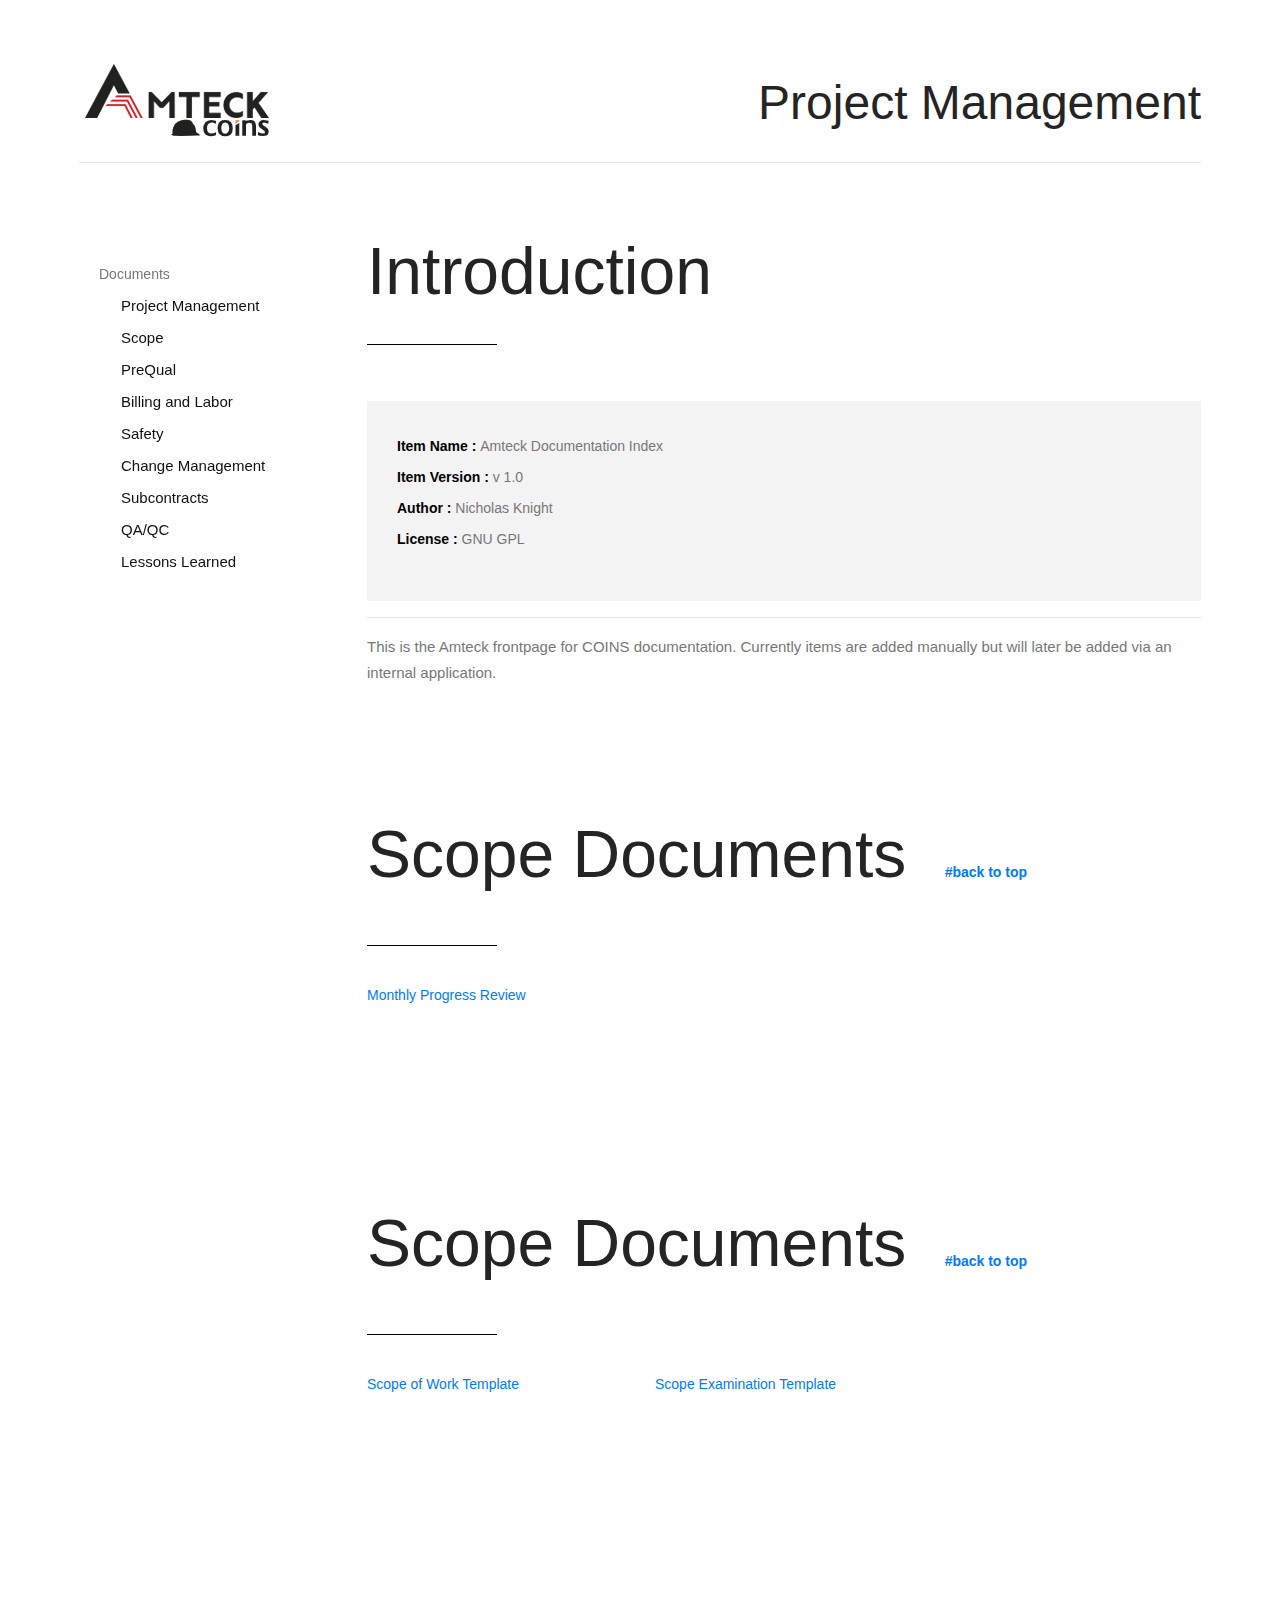
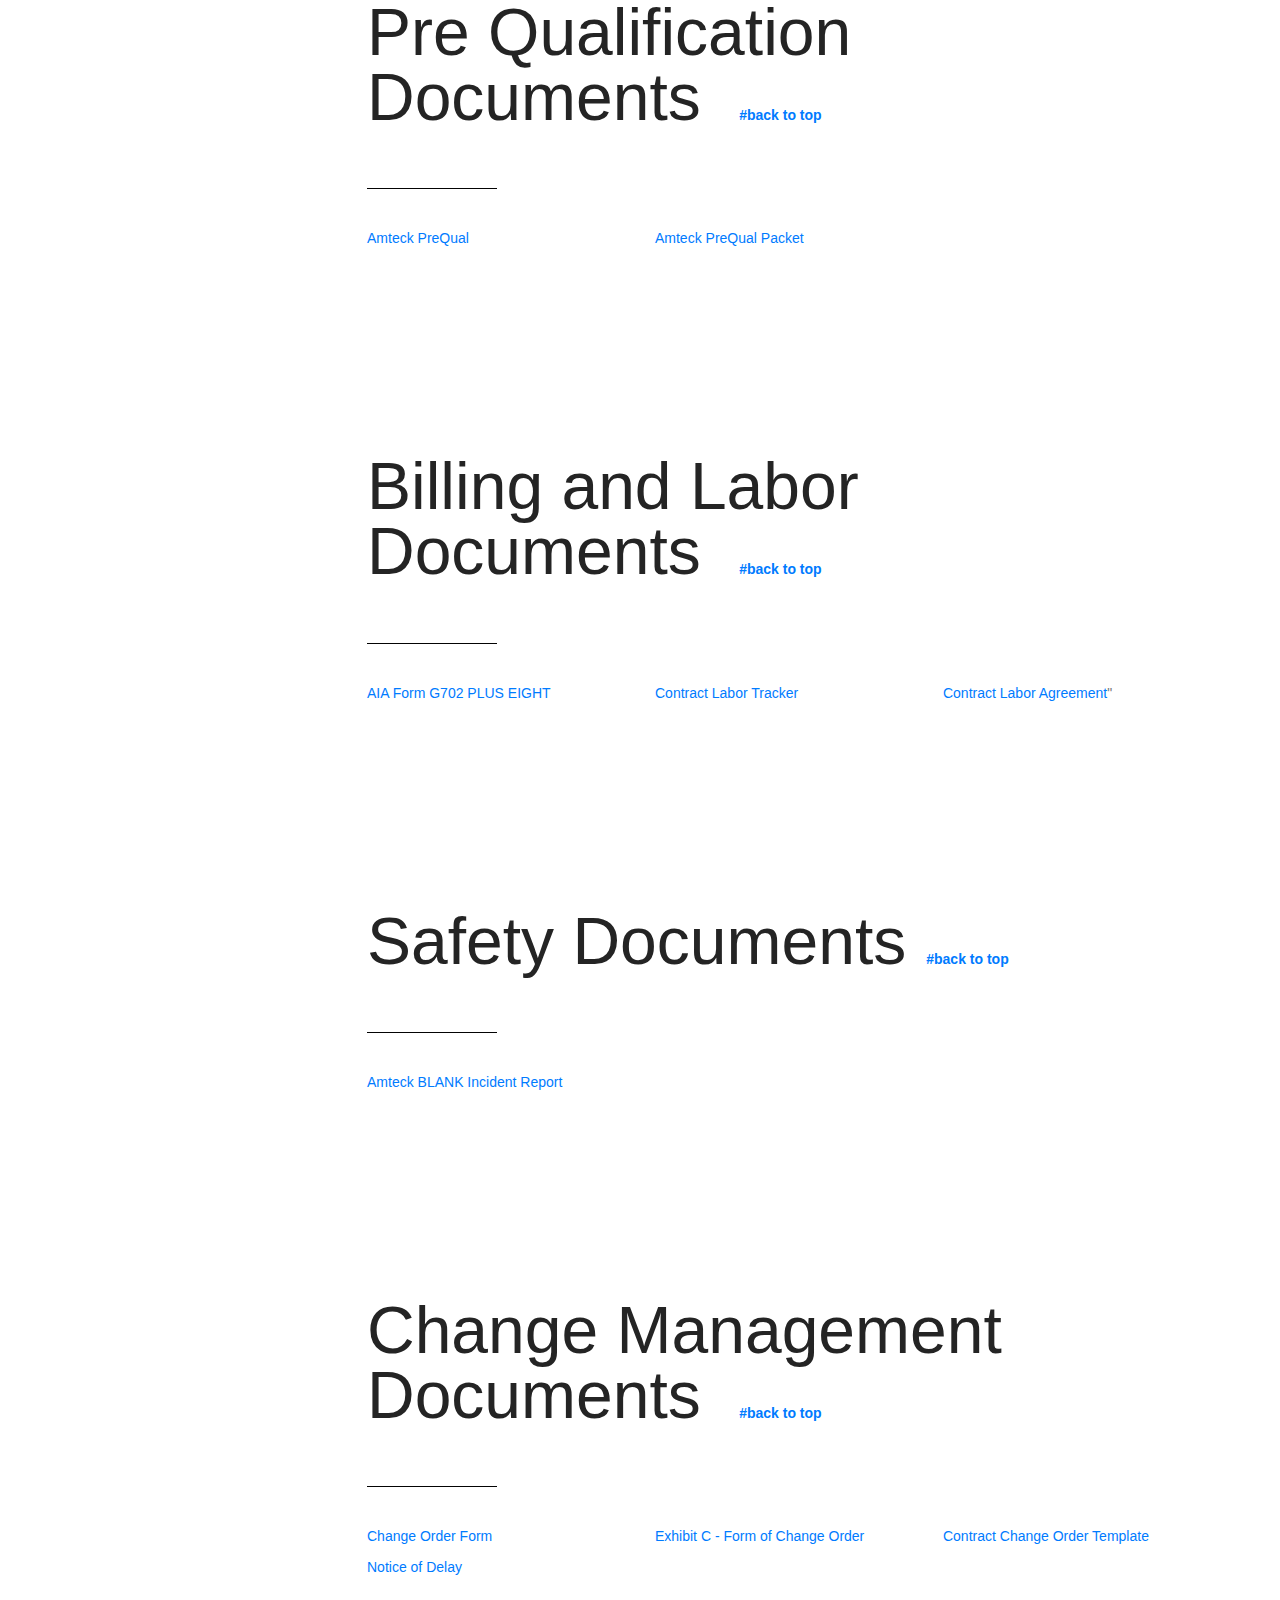
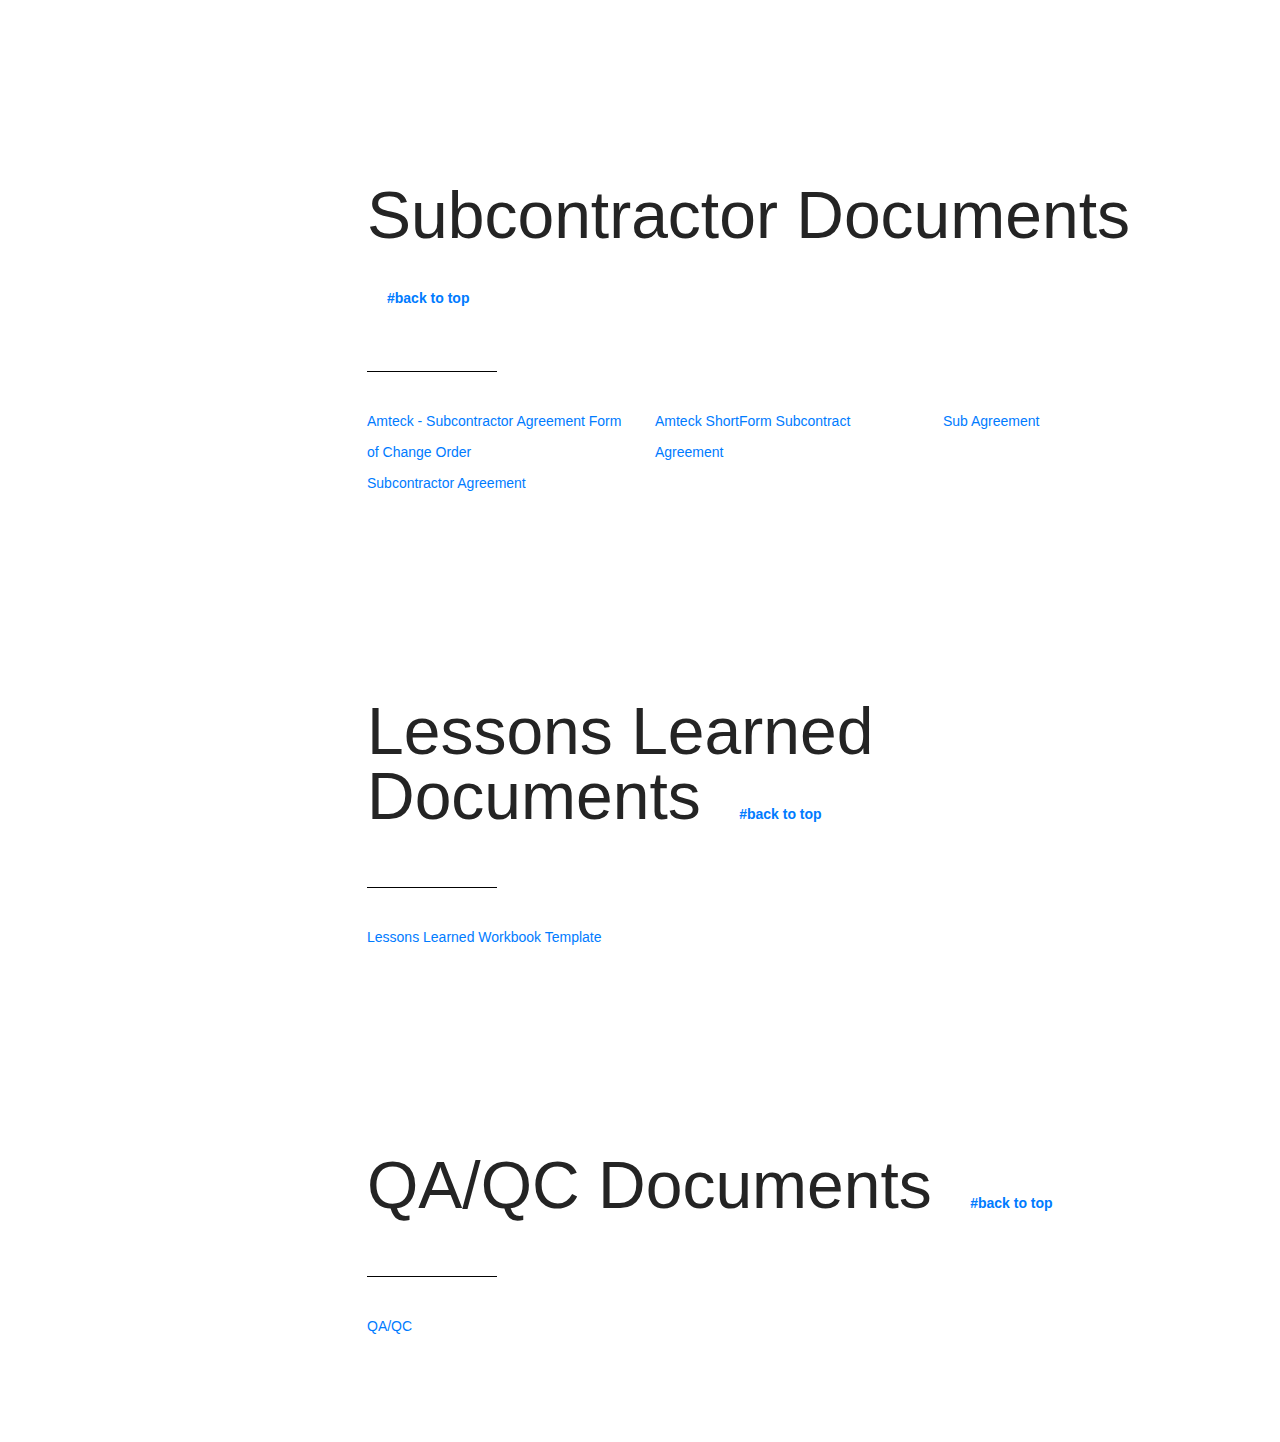
==== commit 3175e2d3: "Update pm.html" ====
--- a/pm.html
+++ b/pm.html
@@ -67,6 +67,7 @@
                     <nav class="docs-sidebar" data-spy="affix" data-offset-top="300" data-offset-bottom="200" role="navigation">
                         <ul class="nav">
                             <li>Documents</li>
+                            <li><a href="#pm">Project Management</a></li>
                             <li><a href="#scope">Scope</a></li>
                             <li><a href="#prequal">PreQual</a></li>
                             <li><a href="#bandl">Billing and Labor</a></li>
@@ -108,6 +109,32 @@
                             </div>
                         </div>
                     </section>
+                    
+                    <section id="pm" class="section">
+
+                        <div class="row">
+                            <div class="col-md-12 left-align">
+                                <h2 class="dark-text">Scope Documents <a href="#top">#back to top</a><hr></h2>
+                            </div>
+                            <!-- end col -->
+                        </div>
+                        <!-- end row -->
+
+                        <div class="row">
+                            <div class="col-md-4">
+                                <a target="_blank" rel="noopener noreferrer" href="https://amteck.box.com/s/pfvm7x45lyyugiguvfqf0i7oqicabk6k">Monthly Progress Review</a>
+                            </div>
+
+                            <div class="col-md-4">
+                            </div>
+
+                            <div class="col-md-4">
+                                
+                            </div>
+                            <!-- end col -->
+                        </div>
+                        <!-- end row -->
+                    </section>
 
                     <section id="scope" class="section">
 
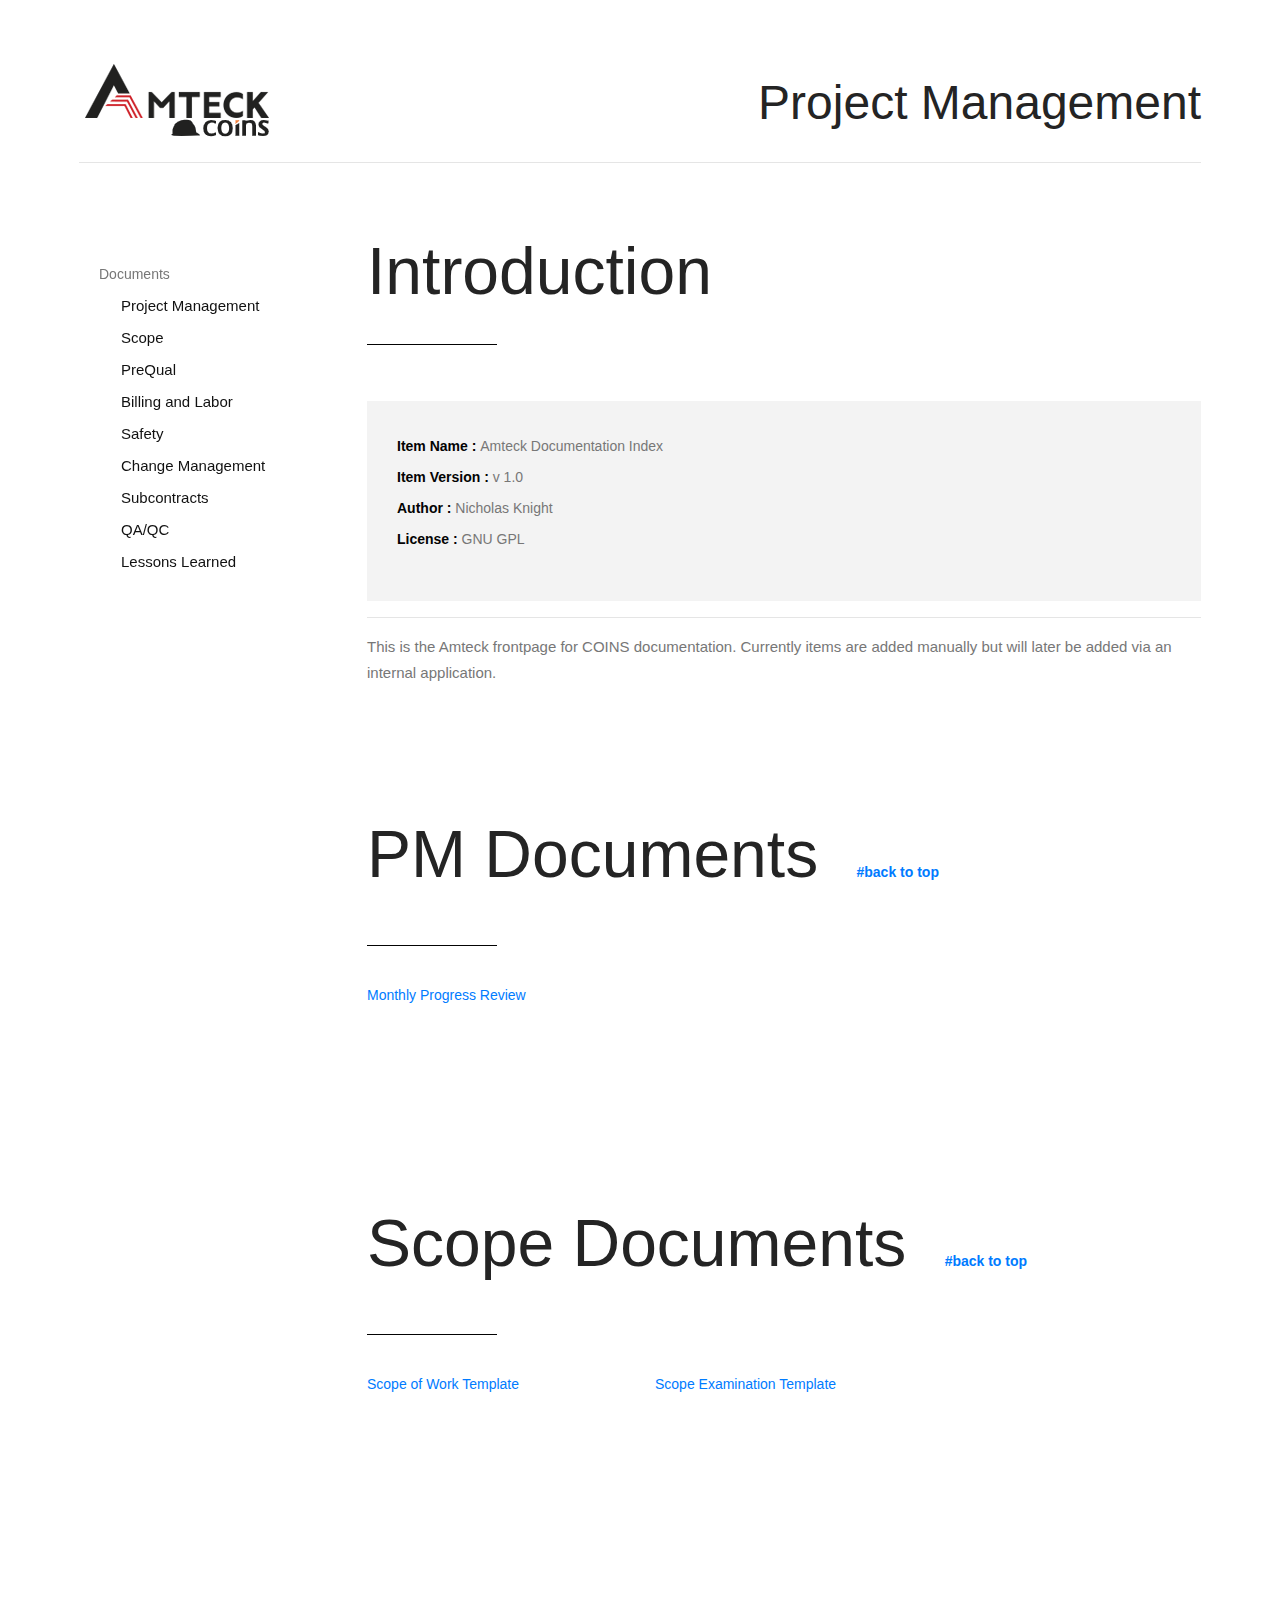
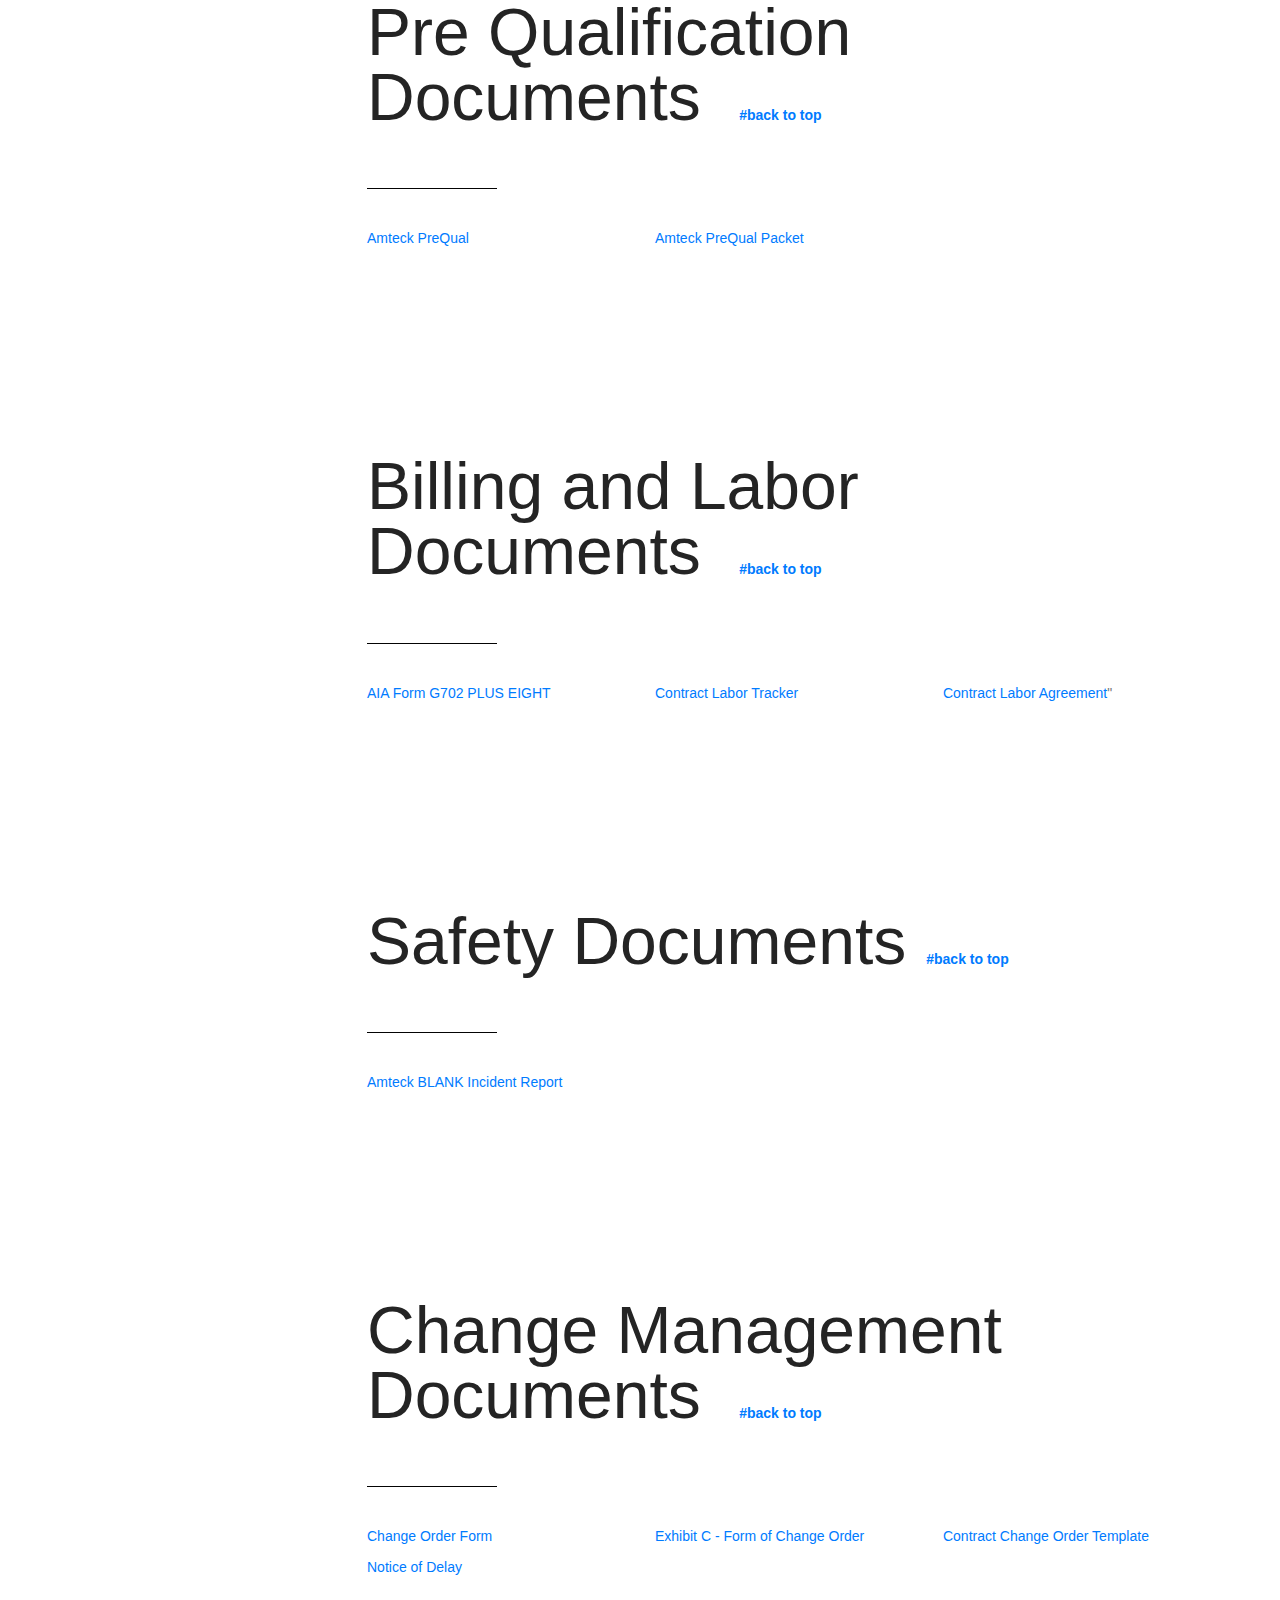
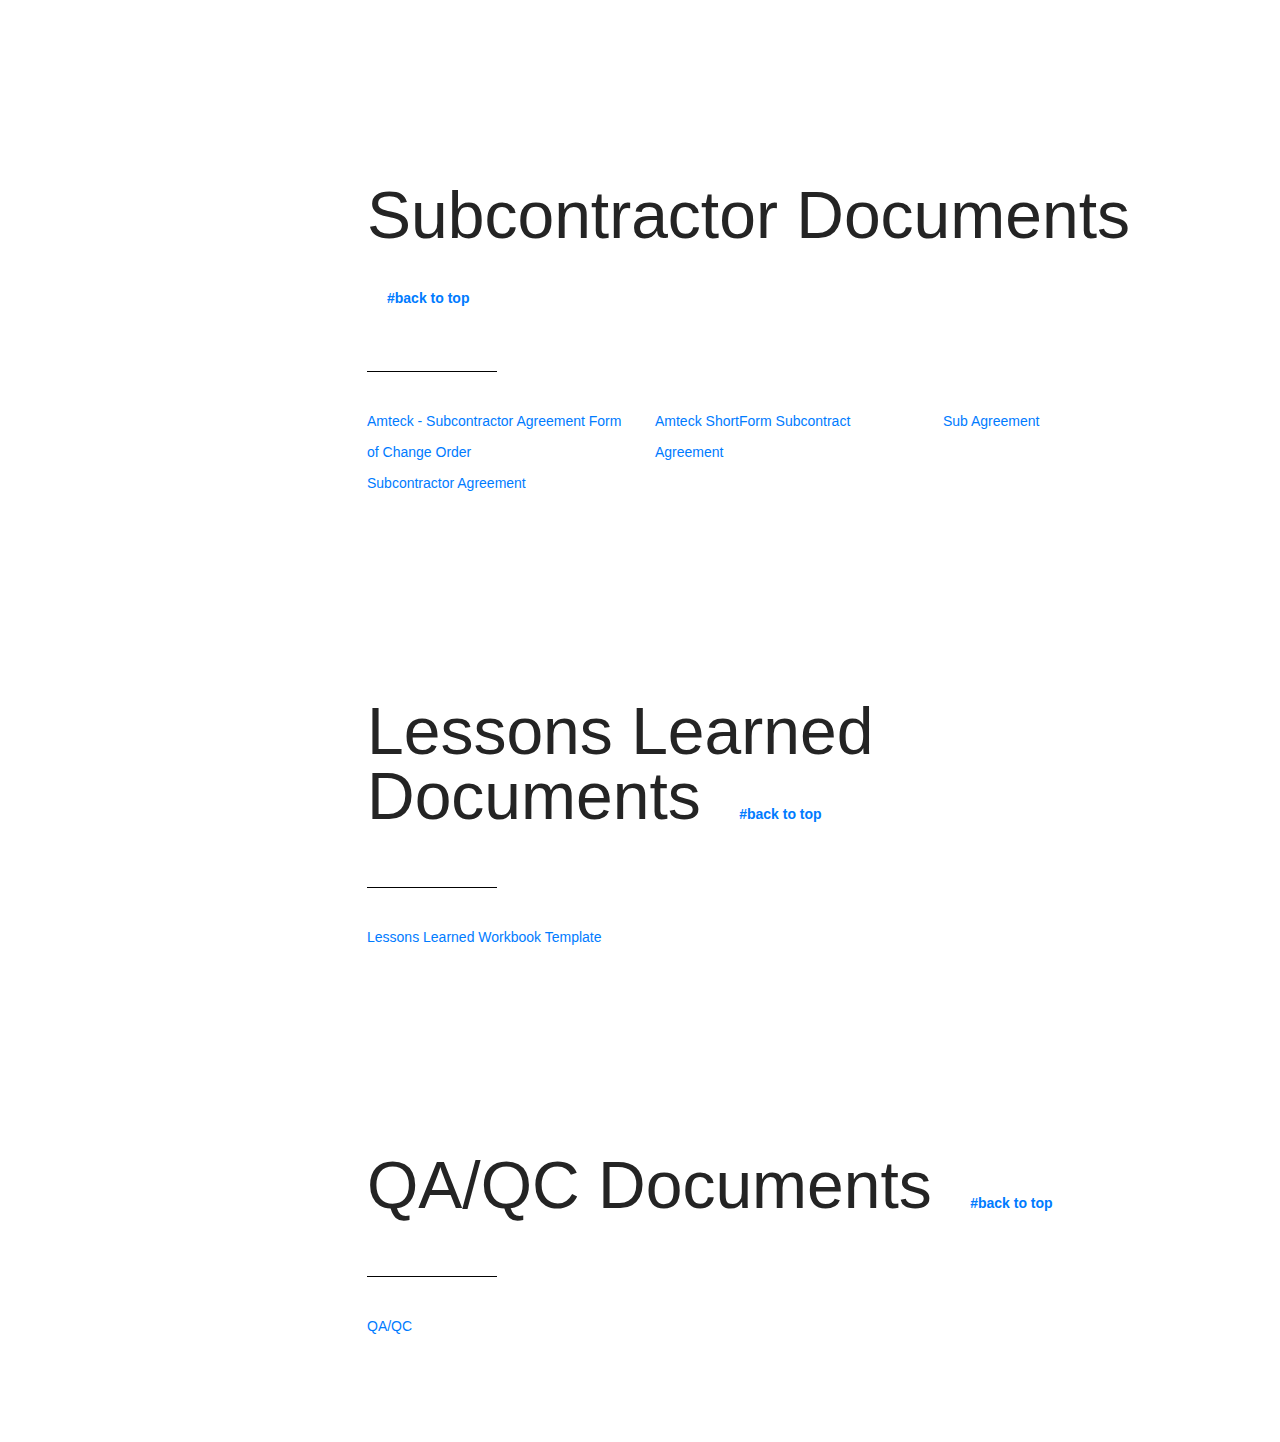
==== commit 20640468: "Update pm.html" ====
--- a/pm.html
+++ b/pm.html
@@ -114,7 +114,7 @@
 
                         <div class="row">
                             <div class="col-md-12 left-align">
-                                <h2 class="dark-text">Scope Documents <a href="#top">#back to top</a><hr></h2>
+                                <h2 class="dark-text">PM Documents <a href="#top">#back to top</a><hr></h2>
                             </div>
                             <!-- end col -->
                         </div>
